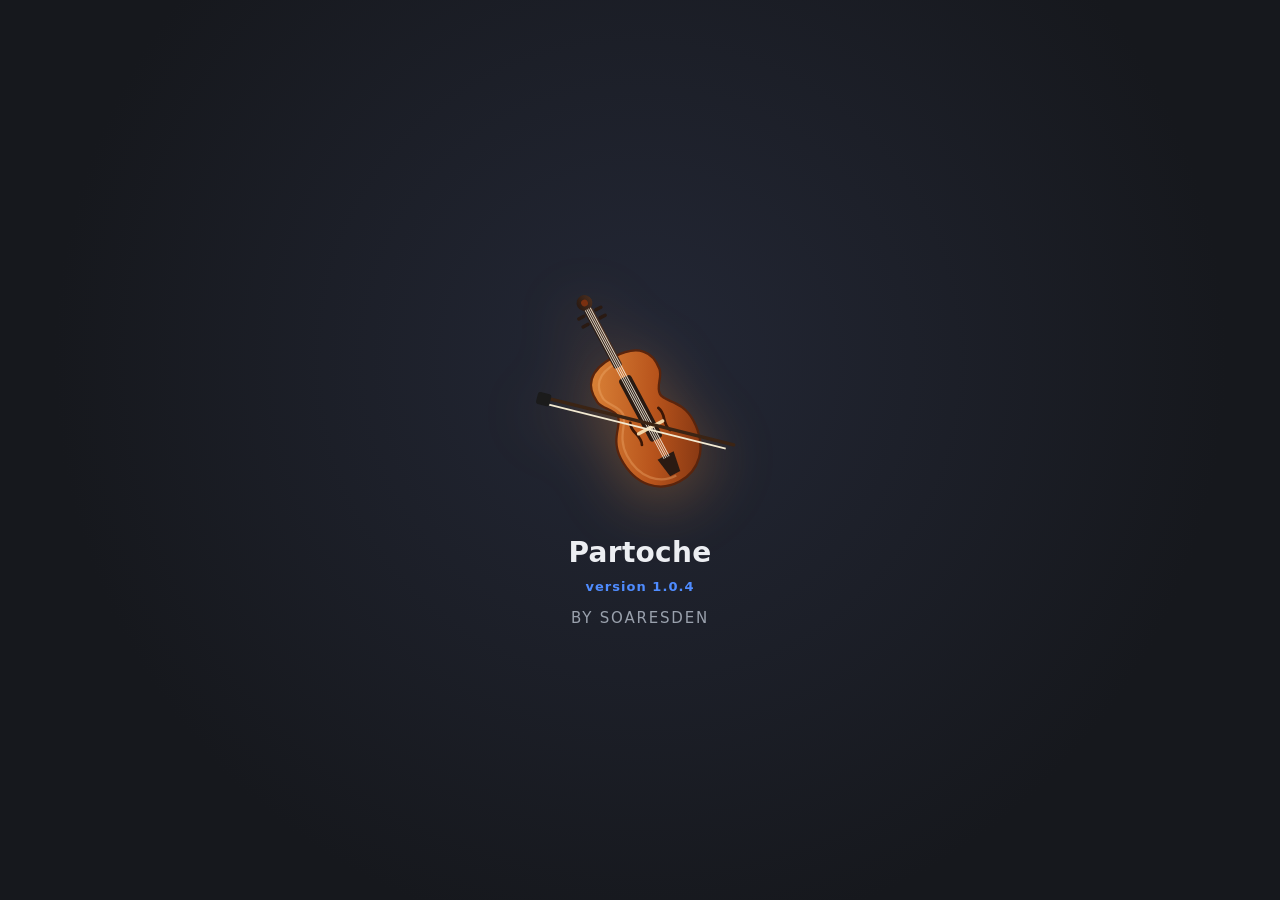
==== docs/index.html @ 1e558a79 "Partoche 1.0.4" ====
<!doctype html>
<html lang="fr">
<head>
<meta charset="utf-8">
<meta name="viewport" content="width=device-width, initial-scale=1, viewport-fit=cover, user-scalable=no">
<meta name="theme-color" content="#16181d">
<title>Partoche</title>
<link rel="icon" type="image/png" href="img/favicon.png">
<link rel="apple-touch-icon" href="img/icon-192.png">
<link rel="manifest" href="manifest.json">
<meta name="apple-mobile-web-app-capable" content="yes">
<meta name="mobile-web-app-capable" content="yes">
<meta name="apple-mobile-web-app-title" content="Partoche">
<meta name="apple-mobile-web-app-status-bar-style" content="black-translucent">
<link rel="stylesheet" href="css/app.css">
</head>
<body>
<script src="config.js"></script>
<script src="version.js"></script>
<div id="splash" class="splash">
  <div class="spstage" aria-hidden="true">
    <svg class="spviolin" viewBox="0 0 160 220">
      <defs>
        <linearGradient id="vwood" x1="0" y1="0" x2="1" y2="1"><stop offset="0" stop-color="#e08a3c"/><stop offset=".55" stop-color="#b8541c"/><stop offset="1" stop-color="#7a3010"/></linearGradient>
        <linearGradient id="vneck" x1="0" x2="1"><stop offset="0" stop-color="#2a1a12"/><stop offset="1" stop-color="#4a2e1f"/></linearGradient>
      </defs>
      <g transform="rotate(-28 80 120)">
        <path d="M80 70 C55 70 47 82 49 98 C50 106 59 110 59 118 C59 126 44 132 44 152 C44 180 61 194 80 194 C99 194 116 180 116 152 C116 132 101 126 101 118 C101 110 110 106 111 98 C113 82 105 70 80 70 Z" fill="url(#vwood)" stroke="#5a240c" stroke-width="2"/>
        <path d="M80 76 C60 76 54 86 55 98 C56 105 64 110 64 118 C64 127 50 133 50 152 C50 175 64 188 80 188" fill="none" stroke="#f3b273" stroke-opacity=".35" stroke-width="2"/>
        <path d="M66 128 c-4 8 4 14 0 22 M94 128 c4 8 -4 14 0 22" fill="none" stroke="#3a1606" stroke-width="2.4" stroke-linecap="round"/>
        <rect x="76" y="22" width="8" height="58" rx="2" fill="url(#vneck)"/>
        <rect x="74" y="90" width="12" height="62" rx="3" fill="#2a1a12"/>
        <circle cx="80" cy="16" r="7" fill="url(#vneck)"/><circle cx="80" cy="16" r="3" fill="#7a3010"/>
        <path d="M74 26 h-5 M86 26 h5 M74 34 h-5 M86 34 h5" stroke="#2a1a12" stroke-width="3" stroke-linecap="round"/>
        <path d="M68 140 h24" stroke="#f1d6a8" stroke-width="3" stroke-linecap="round"/>
        <path d="M72 168 l16 0 l-3 18 l-10 0 z" fill="#2a1a12"/>
        <g stroke="#f5efe0" stroke-width=".8" opacity=".9"><path d="M77.5 22 V170"/><path d="M79.2 22 V170"/><path d="M80.8 22 V170"/><path d="M82.5 22 V170"/></g>
      </g>
      <g class="spbow"><g transform="rotate(14 80 120)">
        <path d="M-6 132 L168 132" stroke="#3b2414" stroke-width="3" stroke-linecap="round"/>
        <path d="M-2 137 L162 137" stroke="#f3ead2" stroke-width="1.6"/>
        <rect x="-10" y="128" width="12" height="11" rx="2" fill="#1b1b1b"/>
      </g></g>
    </svg>
    <span class="spnote n1">♪</span><span class="spnote n2">♫</span><span class="spnote n3">♬</span><span class="spnote n4">♩</span><span class="spnote n5">♪</span>
  </div>
  <div class="spname">Partoche</div>
  <div class="spver">version 1.0</div>
  <div class="spby">By Soaresden</div>
</div>
<svg width="0" height="0" style="position:absolute" aria-hidden="true">
  <defs>
    <symbol id="i-back" viewBox="0 0 24 24"><path d="M15 18l-6-6 6-6"/></symbol>
    <symbol id="i-folder" viewBox="0 0 24 24"><path d="M3 7a2 2 0 0 1 2-2h4l2 2h8a2 2 0 0 1 2 2v8a2 2 0 0 1-2 2H5a2 2 0 0 1-2-2z"/></symbol>
    <symbol id="i-file" viewBox="0 0 24 24"><path d="M14 3H7a2 2 0 0 0-2 2v14a2 2 0 0 0 2 2h10a2 2 0 0 0 2-2V8z"/><path d="M14 3v5h5"/></symbol>
    <symbol id="i-play" viewBox="0 0 24 24"><path d="M7 4.5v15l13-7.5z" fill="currentColor" stroke="none"/></symbol>
    <symbol id="i-pause" viewBox="0 0 24 24"><rect x="6" y="4.5" width="4" height="15" rx="1" fill="currentColor" stroke="none"/><rect x="14" y="4.5" width="4" height="15" rx="1" fill="currentColor" stroke="none"/></symbol>
    <symbol id="i-start" viewBox="0 0 24 24"><path d="M6 5v14"/><path d="M19 5l-10 7 10 7z" fill="currentColor"/></symbol>
    <symbol id="i-tracks" viewBox="0 0 24 24"><path d="M4 6h10M4 12h16M4 18h8"/><circle cx="18" cy="6" r="2"/><circle cx="16" cy="18" r="2"/></symbol>
    <symbol id="i-note" viewBox="0 0 24 24"><path d="M9 18V5l11-2v13"/><circle cx="6" cy="18" r="3"/><circle cx="17" cy="16" r="3"/></symbol>
    <symbol id="i-pen" viewBox="0 0 24 24"><path d="M4 20l4-1 11-11-3-3L5 16z"/><path d="M14 6l3 3"/></symbol>
    <symbol id="i-hl" viewBox="0 0 24 24"><path d="M9 11l-5 5v4h4l5-5"/><path d="M9 11l6-6 4 4-6 6z"/></symbol>
    <symbol id="i-eraser" viewBox="0 0 24 24"><path d="M7 20h13"/><path d="M4 15l9-9 6 6-8 8H8z"/></symbol>
    <symbol id="i-undo" viewBox="0 0 24 24"><path d="M9 14L4 9l5-5"/><path d="M4 9h11a5 5 0 0 1 0 10h-3"/></symbol>
    <symbol id="i-redo" viewBox="0 0 24 24"><path d="M15 14l5-5-5-5"/><path d="M20 9H9a5 5 0 0 0 0 10h3"/></symbol>
    <symbol id="i-trash" viewBox="0 0 24 24"><path d="M4 7h16M10 11v6M14 11v6M6 7l1 13h10l1-13M9 7V4h6v3"/></symbol>
    <symbol id="i-hand" viewBox="0 0 24 24"><path d="M8 13V5a1.5 1.5 0 0 1 3 0v6M11 11V4a1.5 1.5 0 0 1 3 0v7M14 11V5.5a1.5 1.5 0 0 1 3 0V14a7 7 0 0 1-7 7h-.5a6 6 0 0 1-5-2.7L3 15.5a1.6 1.6 0 0 1 2.6-1.8L8 16"/></symbol>
    <symbol id="i-zin" viewBox="0 0 24 24"><circle cx="11" cy="11" r="7"/><path d="M21 21l-5-5M8 11h6M11 8v6"/></symbol>
    <symbol id="i-zout" viewBox="0 0 24 24"><circle cx="11" cy="11" r="7"/><path d="M21 21l-5-5M8 11h6"/></symbol>
    <symbol id="i-2up" viewBox="0 0 24 24"><rect x="3" y="4" width="8" height="16" rx="1"/><rect x="13" y="4" width="8" height="16" rx="1"/></symbol>
    <symbol id="i-lineup" viewBox="0 0 24 24"><rect x="1.5" y="8" width="21" height="8" rx="1"/><path d="M5 12h14M16 10l3 2-3 2"/></symbol>
    <symbol id="i-hup" viewBox="0 0 24 24"><rect x="1.5" y="6" width="6" height="12" rx="1"/><rect x="9" y="6" width="6" height="12" rx="1"/><rect x="16.5" y="6" width="6" height="12" rx="1"/></symbol>
    <symbol id="i-1up" viewBox="0 0 24 24"><rect x="7" y="3" width="10" height="18" rx="1"/></symbol>
    <symbol id="i-loop" viewBox="0 0 24 24"><path d="M17 2l3 3-3 3"/><path d="M4 11V9a4 4 0 0 1 4-4h12"/><path d="M7 22l-3-3 3-3"/><path d="M20 13v2a4 4 0 0 1-4 4H4"/></symbol>
    <symbol id="i-follow" viewBox="0 0 24 24"><circle cx="12" cy="12" r="7"/><circle cx="12" cy="12" r="2" fill="currentColor"/><path d="M12 2v3M12 19v3M2 12h3M19 12h3"/></symbol>
    <symbol id="i-eye" viewBox="0 0 24 24"><path d="M2 12s3.5-7 10-7 10 7 10 7-3.5 7-10 7S2 12 2 12z"/><circle cx="12" cy="12" r="3"/></symbol>
    <symbol id="i-eyeoff" viewBox="0 0 24 24"><path d="M3 3l18 18"/><path d="M10.6 5.1A10 10 0 0 1 12 5c6.5 0 10 7 10 7a17 17 0 0 1-3 3.9M6.5 6.6C3.8 8.3 2 12 2 12s3.5 7 10 7a9.6 9.6 0 0 0 4.4-1"/><path d="M9.9 9.9a3 3 0 0 0 4.2 4.2"/></symbol>
    <symbol id="i-vol" viewBox="0 0 24 24"><path d="M4 9v6h4l5 4V5L8 9z"/><path d="M16 9a4 4 0 0 1 0 6M19 6a8 8 0 0 1 0 12"/></symbol>
    <symbol id="i-mute" viewBox="0 0 24 24"><path d="M4 9v6h4l5 4V5L8 9z"/><path d="M17 9l5 6M22 9l-5 6"/></symbol>
    <symbol id="i-close" viewBox="0 0 24 24"><path d="M6 6l12 12M18 6L6 18"/></symbol>
    <symbol id="i-list" viewBox="0 0 24 24"><path d="M8 6h13M8 12h13M8 18h13M3 6h.01M3 12h.01M3 18h.01"/></symbol>
    <symbol id="i-grid" viewBox="0 0 24 24"><rect x="3" y="3" width="7" height="7" rx="1"/><rect x="14" y="3" width="7" height="7" rx="1"/><rect x="3" y="14" width="7" height="7" rx="1"/><rect x="14" y="14" width="7" height="7" rx="1"/></symbol>
    <symbol id="i-text" viewBox="0 0 24 24"><path d="M5 6V4h14v2M12 4v16M9 20h6"/></symbol>
    <symbol id="i-plus" viewBox="0 0 24 24"><circle cx="12" cy="12" r="9"/><path d="M12 8v8M8 12h8"/></symbol>
    <symbol id="i-minus" viewBox="0 0 24 24"><circle cx="12" cy="12" r="9"/><path d="M8 12h8"/></symbol>
    <symbol id="i-more" viewBox="0 0 24 24"><circle cx="5" cy="12" r="1.6" fill="currentColor"/><circle cx="12" cy="12" r="1.6" fill="currentColor"/><circle cx="19" cy="12" r="1.6" fill="currentColor"/></symbol>
    <symbol id="i-gear" viewBox="0 0 24 24"><circle cx="12" cy="12" r="3"/><path d="M19.4 15a1.7 1.7 0 0 0 .3 1.8l.1.1a2 2 0 1 1-2.8 2.8l-.1-.1a1.7 1.7 0 0 0-1.8-.3 1.7 1.7 0 0 0-1 1.5V21a2 2 0 1 1-4 0v-.1a1.7 1.7 0 0 0-1.1-1.5 1.7 1.7 0 0 0-1.8.3l-.1.1a2 2 0 1 1-2.8-2.8l.1-.1a1.7 1.7 0 0 0 .3-1.8 1.7 1.7 0 0 0-1.5-1H3a2 2 0 1 1 0-4h.1a1.7 1.7 0 0 0 1.5-1.1 1.7 1.7 0 0 0-.3-1.8l-.1-.1a2 2 0 1 1 2.8-2.8l.1.1a1.7 1.7 0 0 0 1.8.3H9a1.7 1.7 0 0 0 1-1.5V3a2 2 0 1 1 4 0v.1a1.7 1.7 0 0 0 1 1.5 1.7 1.7 0 0 0 1.8-.3l.1-.1a2 2 0 1 1 2.8 2.8l-.1.1a1.7 1.7 0 0 0-.3 1.8V9a1.7 1.7 0 0 0 1.5 1H21a2 2 0 1 1 0 4h-.1a1.7 1.7 0 0 0-1.5 1z"/></symbol>
    <symbol id="i-fork" viewBox="0 0 24 24"><path d="M9 2v8a3 3 0 0 0 6 0V2"/><path d="M12 13v9"/><path d="M9 22h6"/></symbol>
    <symbol id="i-search" viewBox="0 0 24 24"><circle cx="11" cy="11" r="7"/><path d="M21 21l-5-5"/></symbol>
    <symbol id="i-refresh" viewBox="0 0 24 24"><path d="M20 11a8 8 0 0 0-14.9-3M4 4v4h4"/><path d="M4 13a8 8 0 0 0 14.9 3M20 20v-4h-4"/></symbol>
  </defs>
</svg>

<!-- ============ BIBLIOTHÈQUE ============ -->
<section id="library" class="screen active">
  <div id="demoBar" class="demobar" hidden>Mode démo · partitions d'exemple et annotations fictives <button id="demoQuit" class="btn chipbtn">Quitter la démo</button></div>
  <header class="bar libbar">
    <button class="brand" id="brandBtn" title="Options"><img class="blogo" src="img/logo.svg" alt=""><span class="bname"><span>Partoche</span><small><b id="appVer"></b> · options</small></span></button>
    <span id="presLib" class="preslib" hidden><i></i><span></span></span>
    <div class="search"><svg class="ic"><use href="#i-search"/></svg><input id="q" type="search" placeholder="Rechercher une partition…" autocomplete="off"></div>
    <button id="btnStudent" class="btn student" hidden title="Choisir l'élève"><span class="udot"></span><span id="studentLbl">Élève</span><span class="caret">▾</span></button>
    <div class="hgroup">
      <button id="btnAgenda" class="btn hbtn" title="Cours et agenda"><span>📅</span><span class="lbl teacheronly">Mon agenda</span><span class="lbl eleveonly">Mes cours</span><i id="agendaCount" class="pcount warn" hidden></i></button>
      <button id="btnAsks" class="btn hbtn" hidden title="Demandes d'avis"><span>💬</span><span class="lbl teacheronly">Demandes</span><i id="asksCount" class="pcount warn" hidden></i></button>
      <button id="btnPres" class="btn hbtn pres" hidden title="Présences et temps de travail de mes élèves"><span>📊</span><span class="lbl">Présences</span><i id="presCount" class="pcount" hidden></i></button>
      <button id="btnTuto" class="btn hbtn teacheronly" title="Le mode d'emploi pour tes élèves, à leur envoyer"><span>📘</span><span class="lbl">Tuto élève</span></button>
      <button id="btnMore" class="btn hbtn more" title="Trouver et ajouter des partitions"><span class="plus">＋</span><span class="lbl">Partitions</span></button>
    </div>
    <div class="hgroup hend">
      <button id="btnRefresh" class="btn hbtn icon" title="Actualiser"><svg class="ic"><use href="#i-refresh"/></svg></button>
      <button id="btnTunerLib" class="btn hbtn icon" title="Accordeur"><svg class="ic"><use href="#i-fork"/></svg></button>
    </div>
    <span hidden><button id="btnFolder" class="btn"><span id="folderLabel"></span></button><button id="btnSettings" class="btn icon"></button></span>
    <label id="btnFiles" class="btn" hidden><svg class="ic"><use href="#i-file"/></svg><span>Ouvrir</span><input id="fileInput" type="file" accept=".mscz,.mscx" multiple hidden></label>
  </header>
  <div id="libTools" class="libtools" hidden>
    <span class="muted">Trier :</span>
    <div class="seg small" id="sortSeg">
      <button data-s="name">Nom<i></i></button>
      <button data-s="date">Date<i></i></button>
      <button data-s="edited">Annoté<i></i></button>
      <button data-s="opened">Ouverture<i></i></button>
      <button data-s="size">Taille<i></i></button>
    </div>
    <div class="seg small" id="tagSeg">
      <button data-t="all">Toutes</button><button data-t="new">Nouveau</button><button data-t="todo">À faire</button><button data-t="wip">En cours</button><button data-t="done">Maîtrisé</button><button data-t="none">Sans tag</button>
    </div>
    <select id="labelSel" class="labelsel" title="Filtrer par étiquette"></select>
    <span id="count" class="muted"></span>
  </div>
  <div id="liveBar" class="livebar" hidden><span id="liveTxt"></span><button id="liveEnd" class="btn chipbtn" hidden>📝 Fin du cours : noter le travail</button></div>
  <div class="libwrap">
  <main id="libBody">
    <div id="grid" class="grid"></div>
    <div id="empty" class="empty" hidden>
      <svg class="ic big"><use href="#i-folder"/></svg>
      <p>Choisis le dossier qui contient tes fichiers <b>.mscz</b>.</p>
      <p class="muted">Tu peux aussi ouvrir un fichier .mscz depuis ton gestionnaire de fichiers avec Partoche.</p>
    </div>
  </main>
  <aside id="agendaSide" class="agside" hidden>
    <div class="sidehead"><b>Prochains cours</b><span><button id="sideNew" class="btn chipbtn" title="Proposer un cours">＋</button><button id="sideOpen" class="btn chipbtn">Agenda</button></span></div>
    <div id="sideList" class="sidelist"></div>
  </aside>
  </div>
</section>

<!-- ============ LECTEUR ============ -->
<section id="viewer" class="screen">
  <header class="bar vbar">
    <button id="btnBack" class="btn icon" title="Bibliothèque"><svg class="ic"><use href="#i-back"/></svg></button>
    <span id="netState" class="netstate mute"><i></i><span></span></span>
    <div id="title" class="title"></div>
    <button id="vTag" class="tag vtag t-none" title="Tag : toucher pour changer">+ Tag</button>
    <button id="btnUnder" class="btn chipbtn under" hidden title="Afficher / masquer ces annotations"><span class="udot"></span><span id="underLbl"></span></button>
    <div class="tools">
      <div class="seg mode" id="modeSeg">
        <button data-m="hand" class="on" title="Mode main : défiler, toucher une mesure"><svg class="ic"><use href="#i-hand"/></svg><span class="lbl">Main</span></button>
        <button data-m="pen" title="Mode stylo : écrire sur la partition"><svg class="ic"><use href="#i-pen"/></svg><span class="lbl">Stylo</span></button>
      </div>
      <span class="sep"></span>
      <button id="btnTracks" class="btn" title="Pistes"><svg class="ic"><use href="#i-tracks"/></svg><span class="lbl">Pistes</span></button>
      <button id="btnNames" class="btn" title="Noms des notes"><svg class="ic"><use href="#i-note"/></svg><span class="lbl" id="namesLbl">Notes</span></button>
      <span class="sep"></span>
      <button id="btnZout" class="btn icon" title="Dézoomer"><svg class="ic"><use href="#i-zout"/></svg></button>
      <button id="btnZin" class="btn icon" title="Zoomer"><svg class="ic"><use href="#i-zin"/></svg></button>
      <button id="btnLayout" class="btn icon" title="Mise en page"><svg class="ic"><use href="#i-2up"/></svg></button>
    
      <span class="sep"></span>
      <button id="btnTuner" class="btn icon" title="Accordeur"><svg class="ic"><use href="#i-fork"/></svg></button>
      <span id="wTime" class="wtime" hidden title="Temps passé sur ce morceau : cette séance, et au total"></span>
</div>
  </header>

  <div id="inkbar" class="inkbar" hidden>
    <button id="btnTool" class="btn tooltrig" title="Outil et épaisseur"><svg class="ic" id="toolSvg"><use id="toolIcon" href="#i-pen"/></svg><span id="toolEmo" class="emo" hidden></span><i id="toolDot"></i><span class="caret">▾</span></button>
    <span class="sep"></span>
    <div id="swatches" class="swatches"></div>
    <span class="sep"></span>
    <button id="btnUndo" class="btn icon" title="Défaire le dernier trait"><svg class="ic"><use href="#i-undo"/></svg></button>
    <button id="btnRedo" class="btn icon" title="Rétablir"><svg class="ic"><use href="#i-redo"/></svg></button>
    <button id="btnMore" class="btn icon" title="Plus"><svg class="ic"><use href="#i-more"/></svg></button>
  </div>

  <div id="toolPop" class="pop" hidden>
    <div class="tools4">
      <button data-tool="pen"><svg class="ic"><use href="#i-pen"/></svg>Stylo</button>
      <button data-tool="hl"><svg class="ic"><use href="#i-hl"/></svg>Surligneur</button>
      <button data-tool="text"><svg class="ic"><use href="#i-text"/></svg>Texte</button>
      <button data-tool="emoji"><span class="emo">〰️</span>Emoji</button>
      <button data-tool="eraser"><svg class="ic"><use href="#i-eraser"/></svg>Gomme</button>
    </div>
    <div id="shapeRow"><div class="row between"><span>Formes</span><span class="muted small">glisser pour dessiner · archet : un toucher suffit</span></div><div class="shapes"><button data-shape="downbow" title="Tiré (archet)"><svg viewBox="0 0 24 24" class="ic"><path d="M6 19V6h12v13" stroke-width="2.6"/></svg><small>Tiré</small></button><button data-shape="upbow" title="Poussé (archet)"><svg viewBox="0 0 24 24" class="ic"><path d="M6 5l6 14 6-14"/></svg><small>Poussé</small></button><button data-shape="ellipse" title="Rond"><svg viewBox="0 0 24 24" class="ic"><ellipse cx="12" cy="12" rx="9" ry="7"/></svg><small>Rond</small></button><button data-shape="rect" title="Carré"><svg viewBox="0 0 24 24" class="ic"><rect x="4" y="5" width="16" height="14" rx="1"/></svg><small>Carré</small></button><button data-shape="line" title="Trait"><svg viewBox="0 0 24 24" class="ic"><path d="M4 19L20 5"/></svg><small>Trait</small></button><button data-shape="arrow" title="Flèche"><svg viewBox="0 0 24 24" class="ic"><path d="M4 19L19 6M19 6h-7M19 6v7"/></svg><small>Flèche</small></button><button data-shape="cresc" title="Crescendo"><svg viewBox="0 0 24 24" class="ic"><path d="M21 6L3 12l18 6"/></svg><small>Crescendo</small></button><button data-shape="decresc" title="Decresc."><svg viewBox="0 0 24 24" class="ic"><path d="M3 6l18 6-18 6"/></svg><small>Decresc.</small></button></div></div>
    <div id="sizeRow">
      <div class="row between"><span>Épaisseur / taille</span></div>
      <div class="seg sizes">
        <button data-size="1"><i style="--s:4px"></i></button>
        <button data-size="2"><i style="--s:7px"></i></button>
        <button data-size="4"><i style="--s:11px"></i></button>
        <button data-size="6"><i style="--s:15px"></i></button>
      </div>
    </div>
  </div>

  <div id="emojiPop" class="pop wide" hidden>
    <div class="row between"><b>Emoji à poser</b><span class="muted small">touche puis pose-le sur la partition</span></div>
    <div id="emojiGrid" class="emojigrid"></div>
    <div class="dlg-btns"><button id="emojiAdd" class="btn chipbtn">＋ Autre emoji…</button><button id="emojiReset" class="btn chipbtn">Réinitialiser</button></div>
  </div>

  <div id="layoutPop" class="pop" hidden>
    <div class="row between"><b>Mise en page</b></div>
    <div class="layouts">
      <button data-l="vertical"><span class="lic lv"><i></i><i></i></span>Vertical<small>une page sous l'autre</small></button>
      <button data-l="two"><span class="lic l2"><i></i><i></i></span>Côte à côte<small>2 pages, défilement vertical</small></button>
      <button data-l="horizontal"><span class="lic lh"><i></i><i></i><i></i></span>Horizontal<small>pages en ligne, glisser de côté</small></button>
      <button data-l="line"><span class="lic ll"><i></i></span>Ligne continue<small>une seule ligne, défile vers la droite (idéal en paysage)</small></button>
    </div>
  </div>

  <div id="loopBar" class="loopbar" hidden>
    <span id="loopMsg">Touche la mesure de début</span>
    <button id="loopGo" class="btn primary" disabled>▶ Boucler</button>
    <button id="loopCancel" class="btn">Annuler</button>
  </div>

  <div id="morePop" class="pop" hidden>
    <label class="row click"><svg class="ic"><use href="#i-plus"/></svg> Ajouter une couleur favorite<input id="colorPick" type="color" value="#7b3fbf" class="hiddenpick"></label>
    <button id="btnEditColors" class="row click"><svg class="ic"><use href="#i-minus"/></svg> <span id="editColorsLbl">Retirer des couleurs</span></button>
    <label class="row"><input type="checkbox" id="optFinger"> Stylet actif (S Pen…) : le doigt fait défiler au lieu d'écrire</label>
    <button id="btnClearPage" class="row click danger"><svg class="ic"><use href="#i-trash"/></svg> Effacer la page affichée</button>
  </div>

  <div id="renderBar" class="renderbar" hidden><i></i><span>Chargement…</span></div>
  <div id="scroller" class="scroller"><div id="pages" class="pages"></div></div>

  <footer class="transport">
    <button id="btnStart" class="btn icon" title="Début"><svg class="ic"><use href="#i-start"/></svg></button>
    <button id="btnPlay" class="btn play" title="Lecture"><svg class="ic"><use href="#i-play"/></svg></button>
    <span id="tCur" class="time">0:00</span>
    <input id="seek" type="range" min="0" max="1000" value="0" step="1">
    <span id="tDur" class="time">0:00</span>
    <button id="btnSpeed" class="btn" title="Vitesse"><span id="speedLbl">100 %</span></button>
    <button id="btnLoop" class="btn icon" title="Boucle : choisir début et fin"><svg class="ic"><use href="#i-loop"/></svg></button>
    <button id="btnFollow" class="btn icon on" title="Suivre la lecture"><svg class="ic"><use href="#i-follow"/></svg></button>
  </footer>

  <!-- panneau pistes -->
  <aside id="tracksPanel" class="panel">
    <div class="panel-head"><h3>Pistes</h3><button class="btn icon" data-close><svg class="ic"><use href="#i-close"/></svg></button></div>
    <div class="volbox">
      <div class="vmrow"><span class="vmlbl">🔊 Volume</span><input id="masterVol" type="range" min="0" max="300" step="5" list="volTicks"><b id="masterVolLbl" class="vmval">100 %</b></div>
      <datalist id="volTicks"><option value="100"></option><option value="200"></option></datalist>
      <p id="masterWarn" class="volwarn" hidden>⚠️ Au-delà de 100 %, le son est poussé : il peut saturer (grésiller), surtout au casque ou sur un petit haut-parleur. Baisse si ça grésille.</p>
      <div class="vmrow" id="devVolRow" hidden><span class="vmlbl">📱 Tablette</span><input id="devVol" type="range" min="0" max="15" step="1"><b id="devVolLbl" class="vmval"></b></div>
    </div>
    <div class="panel-sub">
      <span class="plbl"><svg class="ic sm"><use href="#i-eye"/></svg> Affichage</span>
      <button id="allShow" class="chip">Tout afficher</button>
      <button id="allHide" class="chip">Tout masquer</button>
    </div>
    <div class="panel-sub">
      <span class="plbl"><svg class="ic sm"><use href="#i-vol"/></svg> Son</span>
      <button id="allSound" class="chip">Tout entendre</button>
      <button id="allMute" class="chip">Tout couper</button>
      <button id="soundVisible" class="chip">= affiché</button>
    </div>
    <div id="applyHint" class="warn info" hidden>Les changements d'affichage s'appliquent quand tu fermes ce panneau (✕).</div>
    <div id="noneWarn" class="warn" hidden>Coche au moins une piste à afficher</div>
    <div id="trackList"></div>
    <p class="hint">Case cochée = affichée sur la partition · <svg class="ic sm"><use href="#i-vol"/></svg> son · <b>S</b> solo</p>
  </aside>

  <!-- popover noms de notes -->
  <div id="namesPop" class="pop" hidden>
    <div class="seg" id="namesSeg">
      <button data-v="off">Aucun</button>
      <button data-v="letter">A B C</button>
      <button data-v="solfege">Do Ré Mi</button>
    </div>
    <label class="row"><input type="checkbox" id="optOctave"> Numéro d'octave (C4, Do4)</label>
    <label class="row"><input type="checkbox" id="optAbove"> Au-dessus de la portée</label>
    <label class="row" id="rowManual"><input type="checkbox" id="optHideManual" checked> Masquer les noms déjà écrits à la main</label>
  </div>

  <!-- popover vitesse -->
  <div id="speedPop" class="pop" hidden>
    <div class="row between"><span>Vitesse</span><b id="speedVal">100 %</b></div>
    <input id="speed" type="range" min="25" max="150" step="5" value="100">
    <div class="seg small">
      <button data-s="50">50 %</button><button data-s="75">75 %</button><button data-s="90">90 %</button><button data-s="100">100 %</button>
    </div>
  </div>

  <div id="toast" class="toast" hidden></div>
</section>

<!-- ============ OPTIONS ============ -->
<div id="settings" class="dlg settings" hidden>
  <div class="dlg-card big">
    <div class="panel-head"><h3>Options</h3><button class="btn icon" id="setClose"><svg class="ic"><use href="#i-close"/></svg></button></div>
    <h4>Profil</h4>
    <div class="setrow"><div><b>Je suis</b><div class="muted" id="setRoleNote"></div></div>
      <div class="seg small" id="setRole"><button data-v="eleve">Élève</button><button data-v="prof">Prof</button></div></div>
    <label class="setrow" hidden><div><b>Mode démo</b><div class="muted">Partitions d'exemple (domaine public) avec des annotations de démonstration</div></div><input type="checkbox" id="setDemo"></label>
    <div class="setrow" id="profRow"><div><b>Mon emoji et ma couleur</b><div class="muted" id="profNote">Ton prof les voit à côté de ton prénom et sur tes annotations</div><div class="profrow"><input id="profEmoIn" class="txt emoin" maxlength="12" placeholder="🎻" title="Tape ou colle ton emoji"><button class="btn chipbtn" id="profEmoAll">Tous les emojis</button><label class="colpick" title="Ta couleur"><input type="color" id="profColIn" value="#9b3fc0"><span>Ma couleur</span></label></div><div class="emoall" id="profEmoGrid" hidden></div></div></div>
    <div class="setrow" id="profReset" hidden><div><b>Se déconnecter</b><div class="muted">Efface ton prénom, tes élèves et leurs mots de passe de ce navigateur, puis relance la configuration</div></div><button class="btn chipbtn danger" id="setProfReset">Se déconnecter</button></div>
    <div class="setrow" id="notifRow" hidden><div><b>Notifications</b><div class="muted">Te prévenir quand un élève propose un cours ou arrive en ligne (garde l'onglet ouvert) <span id="notifState"></span></div></div><button class="btn chipbtn" id="setNotif">Activer</button></div>
    <div class="setrow" id="langRow" hidden><div><b>Langue</b><div class="muted">Langue de cette page</div></div><select id="langSel" class="langsel"></select></div>
    <div class="setrow eleveonly"><div><b>Mes tags</b><div class="muted">Crée tes étiquettes, avec emoji et couleur</div></div><button class="btn chipbtn" id="setLabels">🏷️ Gérer</button></div>
    <div class="setrow"><div><b>Tuto</b><div class="muted">La visite guidée des fonctions</div></div><button class="btn chipbtn" id="setTuto">Revoir le tuto</button></div>
    <div id="welcome" class="warn" hidden>Bienvenue ! Choisis ton <b>dossier Partoche</b> (par ex. un dossier pCloud) : l'appli y range tes partitions, tes annotations et celles de ton prof.</div>

    <h4 class="eleveonly">Dossiers</h4>
    <div class="setrow root eleveonly">
      <div><b>Mon dossier Partoche</b><div class="muted" id="setRoot"></div></div>
      <div class="btns"><button class="btn chipbtn primary" id="setWizard">Refaire la configuration</button><button class="btn chipbtn" id="setPcLogout" hidden>Déconnecter pCloud</button></div>
    </div>
    <details class="advdirs eleveonly"><summary class="muted small">Réglages avancés (dossiers de la tablette)</summary>
    <div class="setrow">
      <div><b>Dossier Partoche sur la tablette</b><div class="muted">Contient MSCZ, MesNotes, Settings et Prof (créés si besoin)</div></div>
      <button class="btn chipbtn" id="setPickRoot">Choisir…</button>
    </div>
    <div class="setrow">
      <div><b>Partitions</b><div class="muted" id="setScores">—</div></div>
      <button class="btn chipbtn" id="setPickScores">Choisir…</button>
    </div>
    <div class="setrow">
      <div><b>Sauvegarde</b> <span class="muted">(annotations, réglages par partition, préférences, historique)</span><div class="muted" id="setSave">—</div></div>
      <div class="btns"><button class="btn chipbtn" id="setPickSave">Choisir…</button><button class="btn chipbtn" id="setResetSave">Par défaut</button></div>
    </div>
    </details>
    <div id="cloudWarn" class="warn" hidden>⚠ Ce dossier de sauvegarde est sur <b>pCloud</b> : le connecteur Android de pCloud crée des copies « conflicted ». Choisis plutôt un <b>dossier de la tablette</b> (par ex. <i>Documents/Partoche</i> — tu peux le créer depuis le sélecteur), puis synchronise-le avec pCloud grâce à une appli de synchro (par ex. <i>Autosync for pCloud</i>, en synchro dans les deux sens). Toutes tes annotations y seront recopiées automatiquement.</div>
    <div class="muted small" id="setWebNote" hidden>Le choix des dossiers est disponible dans l'appli Android. Ici, les données restent dans le navigateur.</div>

    <div id="shareSec">
    <h4>Partage avec mon prof</h4>
    <div class="muted small" style="margin-bottom:6px">Ton prof voit tes partitions et t'envoie ses annotations : elles s'affichent dans leurs couleurs, avec une bulle à son nom, et tu peux les masquer. <a href="#" id="shHelp">Comment faire ?</a></div>
    <div class="setrow"><div><b>Liens pour ton prof</b><div class="muted">Créés en un clic avec ton compte pCloud</div></div><button class="btn chipbtn primary" id="shWizard">Partager avec mon prof</button></div>
    <details class="advdirs"><summary class="muted small">Saisir un lien à la main</summary>
    <div class="setrow"><div><b>Ton lien de partage pCloud</b><div class="muted">Le dossier qui contient tes partitions et tes annotations</div></div><input id="shLink" class="txt" placeholder="https://e.pcloud.link/publink/show?code=…"></div>
    <div class="setrow"><div><b>Mot de passe du lien</b></div><input id="shPwd" class="txt" type="password" autocomplete="off"></div>
    <div class="setrow"><div class="muted" id="shState"></div><button class="btn chipbtn" id="shTest">Tester</button></div>
    </details>
    </div>

    <h4>Affichage</h4>
    <div class="setrow"><div><b>Noms des notes par défaut</b><div class="muted">Pour les partitions pas encore réglées (chaque partition garde son propre choix)</div></div>
      <div class="seg small" id="setNames"><button data-v="off">Aucun</button><button data-v="letter">A B C</button><button data-v="solfege">Do Ré Mi</button></div></div>
    <div class="setrow"><div><b>Disposition à l'ouverture</b></div>
      <div class="seg small" id="setLayout"><button data-v="auto">Auto</button><button data-v="one">1 page</button><button data-v="two">Côte à côte</button><button data-v="horizontal">Horizontal</button><button data-v="line">Ligne</button></div></div>
    <label class="setrow"><div><b>Suivre la lecture</b><div class="muted">La page défile toute seule avec le curseur</div></div><input type="checkbox" id="setFollow"></label>

    <h4>Stylo</h4>
    <label class="setrow"><div><b>Stylet actif (S Pen…)</b><div class="muted">En mode Stylo, le doigt fait défiler au lieu d'écrire</div></div><input type="checkbox" id="setFinger"></label>
    <div class="setrow"><div><b>Couleurs favorites</b><div class="muted">Vert, rouge, bleu, marron</div></div><button class="btn chipbtn" id="setResetColors">Réinitialiser</button></div>

    <h4>Données</h4>
    <div class="setrow"><div><b>Historique</b><div class="muted" id="setHistCount"></div></div><button class="btn chipbtn" id="setClearHist">Effacer</button></div>
    <div class="setrow"><div><b>Sons d'instruments</b><div class="muted">Téléchargés une fois puis gardés hors-ligne</div></div><button class="btn chipbtn" id="setClearSounds">Vider le cache</button></div>
    <h4>Journal (diagnostic)</h4>
    <div class="setrow"><div><b>Journal des enregistrements</b><div class="muted">Tout ce que fait l'appli pour écrire tes fichiers, avec les erreurs</div></div>
      <div class="btns"><button class="btn chipbtn" id="logShow">Voir</button><button class="btn chipbtn" id="logClear">Effacer</button></div></div>
    <label class="setrow"><div><b>Journal automatique</b><div class="muted">Recopié tout seul dans le dossier de sauvegarde (!Log.txt) après chaque enregistrement</div></div><input type="checkbox" id="setAutoLog"></label>
    <div class="setrow"><div><b>Exporter le journal</b><div class="muted">Dans le dossier de sauvegarde (!Log.txt) ou où tu veux</div></div>
      <div class="btns"><button class="btn chipbtn" id="logToSave">!Log.txt</button><button class="btn chipbtn" id="logExport">Enregistrer sous…</button></div></div>
    <pre id="logView" class="logview" hidden></pre>
    <h4>À propos</h4>
    <div class="muted small credits">
      Partoche — logiciel libre (licence GNU GPL v3), par Soaresden.<br>
      Rendu des partitions : <b>webmscore</b> (moteur libre de MuseScore), GPL v3.<br>
      Sons : banque <b>FluidR3 GM</b> (Frank Wen, licence CC BY 3.0) via midi-js-soundfonts (B. Gleitz).<br>
      Partitions de démo : œuvres du domaine public.<br>
      MuseScore est une marque de ses propriétaires ; cette appli n'y est pas affiliée.<br>
      <a href="https://soaresden.github.io/Partoche/demarrer.html" target="_blank" rel="noopener">Démarrer en 8 étapes</a> · <a href="https://soaresden.github.io/Partoche/guide.html" target="_blank" rel="noopener">Guide d’installation</a> · <a href="https://soaresden.github.io/Partoche/privacy.html" target="_blank" rel="noopener">Politique de confidentialité</a> · <a href="https://github.com/soaresden/Partoche" target="_blank" rel="noopener">Code source</a>
    </div>
    <p class="muted small" id="setVersion"></p>
  </div>
</div>

<!-- ============ ACCUEIL (1er lancement) ============ -->
<div id="onboard" class="dlg onboard" hidden>
  <div class="dlg-card big">
    <div class="obhead"><img class="oblogo" src="img/logo.svg" alt="">
      <div><h2>Bienvenue dans Partoche</h2><div class="muted">Tes partitions MuseScore sur tablette : lecture, pistes, annotations, et le lien avec ton prof.</div></div></div>
    <h4>Tu es…</h4>
    <div class="obroles">
      <button data-role="eleve"><span class="obic">🎻</span><b>Élève / musicien</b><small>Je lis et j'annote mes partitions, et je les partage avec mon prof</small></button>
      <button data-role="prof"><span class="obic">🧑‍🏫</span><b>Prof</b><small>Je vois les partitions de mes élèves et je leur envoie mes annotations</small></button>
    </div>
    <div class="dlg-btns obbtns">
      <button id="obDemo" class="btn" disabled hidden>Essayer la démo</button>
      <button id="obGo" class="btn primary" disabled>Commencer</button>
    </div>
    <p class="muted small">Tu pourras changer ça plus tard dans les Options.</p>
  </div>
</div>

<!-- ============ CONFIGURATION (élève) ============ -->
<div id="wiz" class="dlg wiz" hidden>
  <div class="dlg-card big">
    <div class="wizhead"><img src="img/logo.svg" alt=""><div><h2 id="wizTitle">Configuration</h2><div class="wizdots"><i></i><i></i><i></i></div></div><button class="btn icon" id="wizClose" hidden><svg class="ic"><use href="#i-close"/></svg></button></div>

    <section data-step="start">
      <p class="wizlead">Où sont (ou seront) tes partitions ?</p>
      <div class="choices">
        <button id="stCloud" class="reco"><span class="recotag">Recommandé</span><span class="ci">☁️</span><b>Directement dans mon pCloud</b><small>Connexion à ton compte (Google, Apple, double authentification…) : tout est rangé dans pCloud, sans appli de synchronisation.</small></button>
        <button id="stNew"><span class="ci">🆕</span><b>Nouvelle installation</b><small>Choisis un emplacement sur ta tablette : j'y crée <b>Partoche</b> avec <b>MSCZ</b>, <b>MesNotes</b>, <b>Settings</b> et <b>Prof</b>.</small></button>
        <button id="stExisting"><span class="ci">📂</span><b>J'ai déjà un dossier Partoche</b><small>Retrouve-le sur ta tablette : je détecte ce qu'il contient et je range l'ancien dossier Eleve / ApkSettings dans MesNotes et Settings.</small></button>
      </div>
      <p class="muted small">Un dossier de la tablette peut être synchronisé avec pCloud (par ex. AutoSync) pour que ton prof y ait accès.</p>
    </section>

    <section data-step="pc" hidden>
      <p class="wizlead">Connecte ton compte <b>pCloud</b> : Partoche y lit tes partitions et y range tes annotations, directement.</p>
      <button id="pcWeb" class="btn primary pcweb">🌐 Me connecter sur le site pCloud<small>Google, Apple, double authentification… tout marche</small></button>
      <p class="muted small pcor">ou avec ton email et ton mot de passe pCloud :</p>
      <label class="wizf">Email<input id="pcEmail" class="txt" type="email" autocomplete="username" placeholder="toi@exemple.fr"></label>
      <label class="wizf">Mot de passe<input id="pcPwd" class="txt" type="password" autocomplete="current-password"></label>
      <label class="wizf" id="pcTfaRow" hidden>Code de double authentification<input id="pcTfa" class="txt" inputmode="numeric" autocomplete="one-time-code"></label>
      <p class="warnt" id="pcErr" hidden></p>
      <div class="dlg-btns"><button id="pcGo" class="btn">Se connecter</button></div>
      <div class="box tip pchelp">🔑 <b>Tu te connectes à pCloud avec Google, Apple ou Facebook ?</b> Ajoute d'abord un mot de passe à ton compte : sur <a href="https://my.pcloud.com" target="_blank" rel="noopener">my.pcloud.com</a> → <b>Paramètres → Compte → Mot de passe</b> (« Définir un mot de passe »). Ensuite, connecte-toi ici avec ton <b>email</b> et ce mot de passe. La double authentification marche aussi : l'appli te demandera le code.</div>
      <p class="muted small">Pas de compte ? <a href="https://www.pcloud.com" target="_blank" rel="noopener">Crée-le gratuitement</a>. Ton mot de passe n'est pas gardé : seule une clé de connexion reste sur la tablette.<br>
      <a href="#" id="pcBack">← Revenir au choix</a></p>
    </section>

    <section data-step="folder" hidden>
      <p class="wizlead">Choisis ton dossier <b>Partoche</b>. Il contient (ou contiendra) <b>MSCZ</b>, <b>MesNotes</b>, <b>Settings</b> et <b>Prof</b> : je détecte ce qui existe et je crée le reste.</p>
      <div class="fpath" id="fPath"></div>
      <div class="flist" id="fList"></div>
      <p class="warnt" id="fErr" hidden></p>
      <div class="dlg-btns"><button id="fNew" class="btn">＋ Créer « Partoche » ici</button><button id="fUse" class="btn primary">Utiliser ce dossier</button></div>
    </section>

    <section data-step="done" hidden>
      <div class="sumbox" id="sumBox"></div>
      <h4>Partager avec ton prof <span class="muted small">(facultatif, faisable plus tard)</span></h4>
      <div id="shPc">
        <p class="muted small" id="shPcInfo">Je crée (ou retrouve) un lien protégé par mot de passe sur ton dossier Partoche, et un lien de dépôt sur Prof.</p>
        <div class="sharerow"><input id="shMyName" class="txt" placeholder="Ton prénom"><input id="shNewPwd" class="txt" type="text" placeholder="Mot de passe (6 caractères min.)"><button id="shMake" class="btn chipbtn primary">Créer les liens</button></div>
      </div>
      <div id="shLocal" hidden>
        <p class="muted small">Sur pcloud.com, crée sur ton dossier Partoche un <b>lien de partage</b> avec mot de passe, et sur Prof un lien <b>« Demander des fichiers »</b> (le dépôt sans compte). Colle-les ici, je les vérifie.</p>
        <label class="wizf">Ton prénom<input id="shMyName2" class="txt" placeholder="Ton prénom"></label>
        <label class="wizf">Lien de partage (dossier Partoche)<input id="lkShare" class="txt" placeholder="https://e.pcloud.link/publink/show?code=…"></label>
        <label class="wizf">Mot de passe du lien<input id="lkPwd" class="txt" type="text"></label>
        <label class="wizf">Lien de dépôt (« Demander des fichiers » sur Prof)<input id="lkUpload" class="txt" placeholder="https://e.pcloud.link/puplink/show?code=…"></label>
        <div class="dlg-btns"><button id="lkCheck" class="btn chipbtn primary">Vérifier les liens</button></div>
        <div class="sumbox small" id="lkState" hidden></div>
      </div>
      <p class="warnt" id="shErr" hidden></p>
      <div id="shOut" hidden>
        <pre class="shmsg" id="shMsg"></pre>
        <div class="dlg-btns"><button id="shCopy" class="btn">Copier</button><button id="shSend" class="btn primary">Envoyer à mon prof…</button></div>
      </div>
      <div class="dlg-btns"><button id="wizDone" class="btn primary">Terminer</button></div>
    </section>
  </div>
</div>

<!-- ============ TUTO ÉLÈVE (prof) ============ -->
<div id="tutoDlg" class="dlg" hidden>
  <div class="dlg-card big tutocard">
    <div class="panel-head"><h3>📘 Tuto pour mes élèves</h3><button class="btn icon" id="tutoClose"><svg class="ic"><use href="#i-close"/></svg></button></div>
    <div class="tutobar">
      <p class="muted small">La page que suit un nouvel élève : compte pCloud, appli sur sa tablette, puis le lien qu'il t'envoie. Partage-la-lui.</p>
      <div class="tutobtns">
        <button id="tutoShare" class="btn primary">📤 Partager avec un élève</button>
        <a id="tutoWa" class="btn" target="_blank" rel="noopener">WhatsApp</a>
        <a id="tutoMail" class="btn">Email</a>
        <button id="tutoCopy" class="btn">🔗 Copier le lien</button>
        <a class="btn" href="https://github.com/soaresden/Partoche/releases/latest/download/Partoche.apk" title="Lien direct de l'appli Android de l'élève">⬇️ APK</a>
        <a id="tutoOpen" class="btn" target="_blank" rel="noopener">↗ Ouvrir</a>
      </div>
    </div>
    <iframe id="tutoFrame" class="tutoframe" title="Tuto élève" loading="lazy"></iframe>
  </div>
</div>

<!-- ============ ÉLÈVES (prof) ============ -->
<div id="studentsDlg" class="dlg" hidden>
  <div class="dlg-card big">
    <div class="panel-head"><h3>Mes élèves</h3><button class="btn icon" id="stClose"><svg class="ic"><use href="#i-close"/></svg></button></div>
    <div class="mecard" id="meCard">
      <button class="meemo" id="meEmo" title="Choisir mon emoji"></button>
      <div class="meinfo">
        <input id="stMe" class="txt" placeholder="Ton prénom">
        <div class="profrow"><input id="meEmoIn" class="txt emoin" maxlength="12" placeholder="🎼" title="Tape ou colle ton emoji"><button class="btn chipbtn" id="meEmoAll">Tous les emojis</button><label class="colpick" title="Ta couleur"><input type="color" id="meColIn" value="#2f7de1"><span>Ma couleur</span></label></div>
        <div class="muted small">Ton prénom, ton emoji et ta couleur s'affichent chez tes élèves, sur tes annotations.</div>
      </div>
    </div>
    <div class="emoall" id="meEmoGrid" hidden></div>
    <div id="stList" class="stgrid"></div>
    <div class="stbackup"><button class="btn chipbtn primary" id="stTuto">📘 Envoyer le tuto à un nouvel élève</button><button class="btn chipbtn" id="stPaste">📋 Coller un code</button><button class="btn chipbtn" id="stCopyCode">🔑 Copier mon code de sauvegarde</button><button class="btn chipbtn" id="stExport">💾 Fichier de sauvegarde</button><label class="btn chipbtn">📂 Restaurer un fichier<input id="stImport" type="file" accept=".json,.txt,application/json,text/plain" hidden></label><span class="muted small">Le code (texte « P1.… ») ou le fichier regroupent tes élèves, leurs liens et mots de passe : garde-les pour toi.</span></div>
    <div id="stForm" class="stform" hidden>
      <h4 id="stFormTitle">Ajouter un élève</h4>
      <div class="setrow"><div><b>Prénom de l'élève</b></div><input id="stName" class="txt" placeholder="Ex. Camille"></div>
      <div class="setrow"><div><b>Lien de partage</b><div class="muted">Lien pCloud du dossier de partitions de l'élève</div></div><input id="stLink" class="txt" placeholder="https://e.pcloud.link/publink/show?code=…"></div>
      <div class="setrow"><div><b>Mot de passe</b></div><input id="stPwd" class="txt" type="password" autocomplete="off"></div>
      <div class="setrow"><div><b>Lien de dépôt</b><div class="muted">Lien « Demander des fichiers » de l'élève, pour lui envoyer tes annotations et des partitions</div></div><input id="stUpload" class="txt" placeholder="https://e.pcloud.link/puplink/show?code=…"></div>
      <div class="dlg-btns"><button id="stCancelEdit" class="btn">Annuler</button><button id="stSave" class="btn primary">Ajouter</button></div>
      <p class="muted small">Ces liens, c'est ton élève qui te les donne : son appli les crée et prépare le message (Options → Partager avec mon prof).</p>
    </div>
  </div>
</div>

<div id="moreDlg" class="dlg" hidden>
  <div class="dlg-card big">
    <div class="panel-head"><h3>🎼 Obtenir d'autres partitions</h3><button class="btn icon" id="moreClose"><svg class="ic"><use href="#i-close"/></svg></button></div>
    <p>Avec <b>LibreScore</b> (gratuit), cherche un morceau et télécharge-le au format <b>MuseScore (.mscz)</b>.</p>
    <div class="moregrid">
      <a class="morebtn" href="https://github.com/LibreScore/app-librescore/releases/latest/download/LibreScore.exe" target="_blank" rel="noopener"><span>🪟</span><b>PC Windows</b><small>LibreScore.exe</small></a>
      <a class="morebtn" href="https://github.com/LibreScore/app-librescore/releases/latest/download/LibreScore.dmg" target="_blank" rel="noopener"><span>🍎</span><b>Mac</b><small>LibreScore.dmg</small></a>
      <a class="morebtn" href="https://github.com/LibreScore/app-librescore/releases/latest/download/LibreScore.apk" target="_blank" rel="noopener"><span>🤖</span><b>Android</b><small>LibreScore.apk</small></a>
    </div>
    <p class="morewhere" id="moreWhere"></p>
    <label id="moreSend" class="btn primary moresend" hidden>📤 Envoyer une partition à mon élève<input id="moreFile" type="file" accept=".mscz,.mscx" multiple hidden></label>
  </div>
</div>

<div id="newDlg" class="dlg" hidden>
  <div class="dlg-card newcard">
    <div class="newburst">🎁</div>
    <h3 id="newTitle">Nouvelle partition</h3>
    <div id="newList" class="newlist"></div>
    <div class="dlg-btns"><button id="newClose" class="btn">Plus tard</button></div>
  </div>
</div>

<div id="presDlg" class="dlg" hidden>
  <div class="dlg-card big">
    <div class="panel-head"><h3>📊 Présences de mes élèves</h3><span><button class="btn icon" id="presRefresh" title="Relire"><svg class="ic"><use href="#i-refresh"/></svg></button><button class="btn icon" id="presClose"><svg class="ic"><use href="#i-close"/></svg></button></span></div>
    <p class="muted small">En ligne maintenant, et temps passé sur les partitions ces 7 derniers jours. Touche un élève pour le détail.</p>
    <div id="presList" class="preslist"></div>
  </div>
</div>

<div id="agendaDlg" class="dlg settings" hidden>
  <div class="dlg-card big agcard">
    <div class="panel-head"><h3 id="agTitle">📅 Mon agenda</h3><span class="agnav"><button id="agDispo" class="btn chipbtn" hidden>⚙️ Mes disponibilités</button><button id="agToday" class="btn chipbtn">Aujourd'hui</button><button id="agPrev" class="btn icon" title="Semaine précédente">‹</button><span id="agRange"></span><button id="agNext" class="btn icon" title="Semaine suivante">›</button><button id="agNew" class="btn primary">＋ Proposer un cours</button><button class="btn icon" id="agClose"><svg class="ic"><use href="#i-close"/></svg></button></span></div>
    <p class="muted small">Le planning de tous tes élèves. Touche une case vide pour proposer un cours ; un cours n'est confirmé que quand vous l'avez accepté tous les deux.</p>
    <div id="agGrid" class="aggrid"></div>
    <div class="aglegend"><span class="s-ok">Confirmé</span><span class="s-wait">En attente</span><span class="s-busy">Occupé / pas dispo</span></div>
  </div>
</div>

<div id="myLessons" class="dlg" hidden>
  <div class="dlg-card big">
    <div class="panel-head"><h3>📅 Mes cours</h3><button class="btn icon" id="mlClose"><svg class="ic"><use href="#i-close"/></svg></button></div>
    <div id="mlList" class="sidelist"></div>
    <div class="dlg-btns"><button id="mlWeek" class="btn">📅 Voir ses disponibilités</button><button id="mlNew" class="btn primary">＋ Proposer un cours</button></div>
  </div>
</div>

<div id="lessonDlg" class="dlg" hidden>
  <div class="dlg-card">
    <h3 id="lfTitle">Proposer un cours</h3>
    <div class="setrow" id="lfStudentRow"><div><b>Élève</b></div><select id="lfStudent" class="txt"></select></div>
    <div class="setrow"><div><b>Jour</b></div><input id="lfDate" type="date" class="txt"></div>
    <div class="setrow"><div><b>Heure</b></div><input id="lfTime" type="time" class="txt" step="900"></div>
    <div class="setrow"><div><b>Durée</b></div><select id="lfDur" class="txt"><option value="30">30 min</option><option value="45">45 min</option><option value="60">1 h</option><option value="90">1 h 30</option><option value="120">2 h</option></select></div>
    <div class="setrow" id="lfRepRow"><div><b>Répéter</b></div><select id="lfRep" class="txt"><option value="0">Une seule fois</option><option value="7">Chaque semaine</option><option value="14">Toutes les 2 semaines</option></select></div>
    <div class="setrow" id="lfEndRow" hidden><div><b>Combien ?</b><div class="muted">un nombre de cours, ou une date de fin</div></div><span class="lfend"><input id="lfCount" type="number" min="2" max="52" value="5" class="txt"> cours <span class="muted">ou jusqu'au</span> <input id="lfUntil" type="date" class="txt"></span></div>
    <p class="muted small" id="lfSum"></p>
    <p class="muted small">L'autre reçoit la demande et l'accepte ou propose un autre horaire.</p>
    <div class="dlg-btns"><button id="lfBusy" class="btn" hidden>⛔ Plutôt : je ne suis pas dispo</button><button id="lfCancel" class="btn">Annuler</button><button id="lfOk" class="btn primary">Envoyer la demande</button></div>
  </div>
</div>

<div id="lessonView" class="dlg" hidden>
  <div class="dlg-card">
    <div class="panel-head"><h3>Cours</h3><button class="btn icon" id="lvClose"><svg class="ic"><use href="#i-close"/></svg></button></div>
    <div id="lvBody"></div>
    <div id="lvActs" class="lvacts"></div>
  </div>
</div>

<div id="hwDlg" class="dlg" hidden>
  <div class="dlg-card big">
    <h3 id="hwTitle">À bosser</h3>
    <p class="muted small" id="hwSub"></p>
    <textarea id="hwText" rows="4" placeholder="Ex. Mesures 12 à 24 lentement, travailler le détaché, gammes de ré majeur…"></textarea>
    <h4>Partitions à travailler</h4>
    <div id="hwScores" class="hwpicks"></div>
    <div class="dlg-btns"><button id="hwCancel" class="btn">Annuler</button><button id="hwOk" class="btn primary">Envoyer à l'élève</button></div>
  </div>
</div>

<div id="hwShow" class="dlg" hidden>
  <div class="dlg-card newcard">
    <div class="newburst">📝</div>
    <h3 id="hsTitle">À bosser</h3>
    <p class="muted small" id="hsSub"></p>
    <div id="hsBody" class="hsbody"></div>
    <div class="dlg-btns"><button id="hsOk" class="btn primary">C'est noté !</button></div>
  </div>
</div>

<div id="ntDlg" class="dlg" hidden>
  <div class="dlg-card">
    <h3>📨 Prévenir ton prof ?</h3>
    <p class="muted small">Sa page n'est peut-être pas ouverte : envoie-lui un petit message (WhatsApp, SMS, mail…).</p>
    <p class="hwtext" id="ntTxt"></p>
    <div class="dlg-btns"><button id="ntLater" class="btn">Plus tard</button><button id="ntSend" class="btn primary">📨 Envoyer un message</button></div>
  </div>
</div>

<div id="dispoDlg" class="dlg" hidden>
  <div class="dlg-card big">
    <div class="panel-head"><h3>⚙️ Mes disponibilités</h3><button class="btn icon" id="dpClose"><svg class="ic"><use href="#i-close"/></svg></button></div>
    <p class="muted small">Tes élèves voient ces créneaux comme « Occupé » ou « Pas dispo » : jamais les noms des autres élèves ni tes notes.</p>
    <h4>Horaires de cours</h4>
    <div class="setrow"><div><b>De</b> <input id="dpFrom" type="time" class="txt" step="1800"> <b>à</b> <input id="dpTo" type="time" class="txt" step="1800"></div><div class="muted small">ex. 08:00 – 20:00 : le dernier cours d'une heure commence à 19:00</div></div>
    <h4>Jours où je ne donne pas cours</h4>
    <div id="dpDays" class="hwpicks"></div>
    <div class="dlg-btns"><button id="dpSave" class="btn primary">Enregistrer</button></div>
    <h4>Indisponibilités</h4>
    <div id="dpList" class="dplist"></div>
    <div class="dpadd">
      <label><input type="checkbox" id="dpAll"> Journée(s) entière(s)</label>
      <span><input id="dpDate" type="date" class="txt"><span id="dpEndRow" hidden> au <input id="dpDateEnd" type="date" class="txt"></span></span>
      <span id="dpTimes"><input id="dpA" type="time" class="txt" step="900"> – <input id="dpB" type="time" class="txt" step="900"></span>
      <input id="dpNote" class="txt" placeholder="Note pour toi (ex. concert, vacances)">
      <button id="dpAdd" class="btn">⛔ Ajouter</button>
    </div>
  </div>
</div>

<div id="labelDlg" class="dlg" hidden>
  <div class="dlg-card big">
    <h3>🏷️ Mes tags</h3>
    <p class="muted small">Emoji, nom et couleur : tu en mets autant que tu veux sur chaque partition (appui long dans la liste). Ton prof les voit aussi.</p>
    <div id="ldList" class="ldlist"></div>
    <div class="dlg-btns"><button id="ldReset" class="btn">Tags proposés</button><button id="ldAdd" class="btn">＋ Nouveau tag</button><button id="ldCancel" class="btn">Annuler</button><button id="ldSave" class="btn primary">Enregistrer</button></div>
  </div>
</div>

<div id="asksDlg" class="dlg" hidden>
  <div class="dlg-card big">
    <div class="panel-head"><h3>💬 Demandes d'avis</h3><button class="btn icon" id="asksClose"><svg class="ic"><use href="#i-close"/></svg></button></div>
    <div id="askList" class="asklist"></div>
  </div>
</div>

<div id="todoDlg" class="dlg" hidden>
  <div class="dlg-card big">
    <h3>📌 En attente de ta réponse</h3>
    <div id="todoList" class="todolist"></div>
    <div class="dlg-btns"><button id="todoLater" class="btn">Plus tard</button><button id="todoAgenda" class="btn">📅 Ouvrir mon agenda</button></div>
  </div>
</div>

<!-- ============ CONNEXION (page de la prof) ============ -->
<div id="loginDlg" class="dlg" hidden>
  <div class="dlg-card">
    <h3 id="loginTitle">Partitions</h3>
    <p class="muted" id="loginMsg">Entre le mot de passe du dossier partagé.</p>
    <input id="loginPwd" class="txt" type="password" autocomplete="current-password" placeholder="Mot de passe" style="width:100%">
    <p class="warnt" id="loginErr" hidden></p>
    <div class="dlg-btns"><button id="loginGo" class="btn primary">Ouvrir</button></div>
  </div>
</div>

<!-- ============ ACCORDEUR ============ -->
<div id="tuner" class="tuner" hidden>
  <header class="bar">
    <div class="brand"><svg class="ic"><use href="#i-fork"/></svg><span>Accordeur</span></div>
    <button class="btn chipbtn tinst">Violon ▾</button>
    <div style="flex:1"></div>
    <button class="btn chipbtn tauto on">Auto</button>
    <button class="btn chipbtn tref">La = 440 Hz</button>
    <button class="btn chipbtn tplay" title="Jouer la note de référence"><svg class="ic sm"><use href="#i-play"/></svg> Référence</button>
    <button class="btn chipbtn treset" title="Effacer les validations">↺</button>
    <button class="btn icon" id="tunerClose"><svg class="ic"><use href="#i-close"/></svg></button>
  </header>
  <div class="tinstpop" hidden></div>
  <div class="tfavs"></div>
  <div class="tstrings"></div>
  <div class="treadout"><div class="tnote">LA</div><div class="tcents"></div><div class="thz">Joue une corde…</div></div>
  <div class="tgraph"><canvas></canvas><div class="tvalid" hidden>✓ Juste !</div></div>
  <div class="terr warn" hidden></div>
</div>

<div id="scoreMenu" class="dlg" hidden>
  <div class="dlg-card">
    <h3 id="smTitle"></h3>
    <p class="muted small" id="smSub"></p>
    <div class="seg small" id="smTags"><button data-t="">Aucun tag</button><button data-t="todo">À faire</button><button data-t="wip">En cours</button><button data-t="done">Maîtrisé</button></div>
    <div id="smLabelsRow"><h4>Étiquettes</h4><div id="smLabels" class="lblpicks"></div></div>
    <div class="menu">
      <button id="smOpen" class="row click"><svg class="ic"><use href="#i-note"/></svg> Ouvrir</button>
      <button id="smAsk" class="row click">💬 Demander l'avis de mon prof…</button>
      <button id="smRename" class="row click"><svg class="ic"><use href="#i-pen"/></svg> Renommer…</button>
      <button id="smDelete" class="row click danger"><svg class="ic"><use href="#i-trash"/></svg> Supprimer…</button>
    </div>
    <div id="smDelConfirm" class="warn" hidden>
      Supprimer définitivement ce fichier .mscz ?
      <label class="row"><input type="checkbox" id="smDelAnnot"> Supprimer aussi mes annotations</label>
      <div class="dlg-btns"><button id="smDelYes" class="btn danger-btn">Supprimer</button></div>
    </div>
    <div class="dlg-btns"><button id="smCancel" class="btn">Annuler</button></div>
  </div>
</div>

<div id="textDlg" class="dlg" hidden>
  <div class="dlg-card">
    <h3>Texte</h3>
    <textarea id="textIn" rows="3" placeholder="Écris ton annotation…"></textarea>
    <div class="dlg-btns"><button id="textCancel" class="btn">Annuler</button><button id="textOk" class="btn primary">OK</button></div>
  </div>
</div>

<div id="saveState" class="savestate" hidden><i></i><span></span></div>

<div id="busy" class="busy" hidden><div class="spinner"></div><div id="busyMsg">Chargement…</div></div>

<script type="module" src="js/app.js"></script>
</body>
</html>
---- docs/css/app.css ----
:root {
  --bg: #16181d;
  --panel: #1f2229;
  --panel2: #282c35;
  --line: #343945;
  --text: #eceef2;
  --muted: #9aa1ad;
  --accent: #4f8cff;
  --accent2: #ffb020;
  --danger: #ff5a5f;
  --paper-bg: #3a3f4a;
  --radius: 12px;
  --bar-h: 56px;
}
* { box-sizing: border-box; -webkit-tap-highlight-color: transparent; }
html, body { margin: 0; height: 100%; background: var(--bg); color: var(--text); font: 15px/1.4 system-ui, -apple-system, "Segoe UI", Roboto, sans-serif; overflow: hidden; user-select: none; -webkit-user-select: none; }
button { font: inherit; color: inherit; }
.ic { width: 22px; height: 22px; fill: none; stroke: currentColor; stroke-width: 2; stroke-linecap: round; stroke-linejoin: round; flex: none; }
.ic.sm { width: 15px; height: 15px; vertical-align: -3px; }
.ic.big { width: 56px; height: 56px; stroke-width: 1.5; color: var(--muted); }
[hidden] { display: none !important; }

.screen { position: fixed; inset: 0; display: none; flex-direction: column; }
.screen.active { display: flex; }

.bar { height: var(--bar-h); flex: none; display: flex; align-items: center; gap: 8px; padding: 0 10px; padding-top: env(safe-area-inset-top); background: var(--panel); border-bottom: 1px solid var(--line); }
.btn { display: inline-flex; align-items: center; gap: 6px; height: 42px; min-width: 42px; padding: 0 12px; border: 0; border-radius: 10px; background: transparent; cursor: pointer; white-space: nowrap; }
.btn.icon { padding: 0; justify-content: center; }
.btn:active { background: var(--panel2); }
.btn.on { background: color-mix(in srgb, var(--accent) 22%, transparent); color: #cfe0ff; }
.sep { width: 1px; height: 26px; background: var(--line); margin: 0 4px; flex: none; }

/* Bibliothèque */
.brand { display: flex; align-items: center; gap: 8px; font-weight: 700; font-size: 17px; padding-right: 8px; }
.brand .ic { color: var(--accent); }
.search { flex: 1; display: flex; align-items: center; gap: 8px; background: var(--bg); border: 1px solid var(--line); border-radius: 10px; padding: 0 10px; height: 40px; max-width: 520px; }
.search input { flex: 1; background: none; border: 0; color: var(--text); font: inherit; outline: none; min-width: 0; }
.search .ic { color: var(--muted); width: 18px; }
#libBody { flex: 1; overflow-y: auto; padding: 8px 16px 40px; -webkit-overflow-scrolling: touch; }
#libBody h2 { font-size: 13px; text-transform: uppercase; letter-spacing: .06em; color: var(--muted); margin: 18px 4px 10px; font-weight: 600; }
.grid { display: grid; grid-template-columns: repeat(auto-fill, minmax(150px, 1fr)); gap: 14px; }
.card { background: var(--panel); border: 1px solid var(--line); border-radius: var(--radius); overflow: hidden; cursor: pointer; display: flex; flex-direction: column; transition: transform .12s; }
.card:active { transform: scale(.97); }
.card .thumb { aspect-ratio: 0.72; background: #fff center top / cover no-repeat; position: relative; }
.card .thumb::after { content: ""; position: absolute; inset: 0; box-shadow: inset 0 -30px 30px -20px rgba(0,0,0,.12); }
.card .thumb.none { background: var(--panel2); display: grid; place-items: center; }
.card .name { padding: 8px 10px 10px; font-size: 13px; line-height: 1.3; display: -webkit-box; -webkit-line-clamp: 2; -webkit-box-orient: vertical; overflow: hidden; min-height: 44px; }
.card .sub { font-size: 11px; color: var(--muted); padding: 0 10px 8px; margin-top: -6px; white-space: nowrap; overflow: hidden; text-overflow: ellipsis; }
#recent { grid-template-columns: repeat(auto-fill, minmax(120px, 1fr)); }
.empty { text-align: center; padding: 80px 20px; color: var(--text); }
.empty .muted, .muted { color: var(--muted); font-size: 13px; }

/* Barre de tri + vue liste */
.libtools { flex: none; display: flex; align-items: center; gap: 10px; padding: 8px 16px; background: var(--panel); border-bottom: 1px solid var(--line); }
.libtools .seg { margin: 0; flex: 0 1 420px; }
.libtools .seg button { font-size: 13px; padding: 7px 8px; white-space: nowrap; }
.libtools .seg i { font-style: normal; }
.libtools #count { margin-left: auto; }
.list { display: flex; flex-direction: column; border: 1px solid var(--line); border-radius: var(--radius); overflow: hidden; margin-top: 8px; }
.lrow { display: grid; grid-template-columns: 44px minmax(0, 1fr) 140px 150px 140px 76px; align-items: center; gap: 12px; padding: 6px 14px; min-height: 60px; background: var(--panel); border-bottom: 1px solid var(--line); cursor: pointer; }
.lrow:last-child { border-bottom: 0; }
.lrow:nth-child(even) { background: color-mix(in srgb, var(--panel) 70%, var(--bg)); }
.lrow:active { background: var(--panel2); }
.lrow .thumb { width: 44px; height: 52px; border-radius: 4px; background: #fff center top / cover no-repeat; display: grid; place-items: center; overflow: hidden; }
.lrow .thumb.none { background: var(--panel2); color: var(--muted); }
.lrow .name { font-weight: 600; font-size: 14px; white-space: nowrap; overflow: hidden; text-overflow: ellipsis; }
.lrow .sub { font-size: 12px; color: var(--muted); white-space: nowrap; overflow: hidden; text-overflow: ellipsis; }
.lrow .sub:empty { display: none; }
.ledit { font-size: 13px; color: var(--muted); font-variant-numeric: tabular-nums; white-space: nowrap; }
.ledit.has { color: var(--accent2); font-weight: 600; }
.ldate, .lopen, .lsize { font-size: 13px; color: var(--muted); font-variant-numeric: tabular-nums; white-space: nowrap; }
.lsize { text-align: right; }
.lhead { min-height: 34px; cursor: default; font-size: 12px; text-transform: uppercase; letter-spacing: .05em; color: var(--muted); background: var(--bg) !important; font-weight: 600; }
.lhead div { font-size: 12px; color: var(--muted); }
@media (max-width: 760px) {
  .lrow { grid-template-columns: 40px minmax(0, 1fr) 92px 92px; }
  .lrow .lopen, .lrow .lsize { display: none; }
  .ledit { font-size: 12px; white-space: normal; text-align: right; }
  .ldate { font-size: 12px; white-space: normal; text-align: right; }
  .libtools > .muted:first-child { display: none; }
}

/* Lecteur */
#viewer .title { flex: 1; min-width: 0; font-weight: 600; white-space: nowrap; overflow: hidden; text-overflow: ellipsis; }
#viewer .tools { display: flex; align-items: center; gap: 2px; }
.scroller { flex: 1; overflow: auto; background: var(--paper-bg); -webkit-overflow-scrolling: touch; position: relative; overscroll-behavior: contain; }
.pages { --zoom: 1; display: grid; grid-template-columns: 1fr; gap: 14px; padding: 14px; justify-items: center; width: calc(100% * max(1, var(--zoom))); }
.pages.two { grid-template-columns: 1fr 1fr; }
.page { position: relative; background: #fff; width: calc(100% * min(1, var(--zoom))); box-shadow: 0 2px 10px rgba(0,0,0,.35); border-radius: 2px; overflow: hidden; contain: layout paint; }
.page img { position: absolute; inset: 0; width: 100%; height: 100%; display: block; pointer-events: none; }
.page .pnum { position: absolute; right: 8px; bottom: 6px; font-size: 11px; color: #888; pointer-events: none; }
.page .loading { position: absolute; inset: 0; display: grid; place-items: center; color: #aaa; font-size: 13px; }
.ink { position: absolute; inset: 0; width: 100%; height: 100%; pointer-events: none; z-index: 3; }
.ink.active { pointer-events: auto; touch-action: none; cursor: crosshair; }
.cursor { position: absolute; z-index: 2; background: color-mix(in srgb, var(--accent) 16%, transparent); border-radius: 3px; pointer-events: none; display: none; }
.cursor i { position: absolute; top: -2%; bottom: -2%; width: 3px; margin-left: -1.5px; background: var(--accent); border-radius: 2px; box-shadow: 0 0 6px color-mix(in srgb, var(--accent) 70%, transparent); }
.loopmark { position: absolute; z-index: 1; background: color-mix(in srgb, var(--accent2) 22%, transparent); outline: 2px solid color-mix(in srgb, var(--accent2) 70%, transparent); pointer-events: none; border-radius: 2px; }

.transport { flex: none; display: flex; align-items: center; gap: 6px; padding: 6px 10px; padding-bottom: calc(6px + env(safe-area-inset-bottom)); background: var(--panel); border-top: 1px solid var(--line); }
.btn.play { width: 52px; height: 52px; border-radius: 50%; background: var(--accent); color: #fff; justify-content: center; padding: 0; }
.btn.play .ic { width: 26px; height: 26px; }
.time { font-variant-numeric: tabular-nums; color: var(--muted); font-size: 13px; min-width: 40px; text-align: center; }
input[type=range] { flex: 1; accent-color: var(--accent); height: 36px; min-width: 60px; }
#btnSpeed { min-width: 72px; justify-content: center; font-variant-numeric: tabular-nums; }

.inkbar { position: absolute; top: calc(var(--bar-h) + 10px + env(safe-area-inset-top)); left: 50%; transform: translateX(-50%); z-index: 20; display: flex; align-items: center; gap: 4px; padding: 6px 8px; background: var(--panel); border: 1px solid var(--line); border-radius: 14px; box-shadow: 0 8px 30px rgba(0,0,0,.45); max-width: calc(100% - 16px); overflow-x: auto; }
.swatch { width: 30px; height: 30px; border-radius: 50%; border: 3px solid transparent; background: var(--c); margin: 0 2px; cursor: pointer; flex: none; }
.swatch.on { border-color: #fff; }
.swatches { display: flex; align-items: center; }
.swatches.editing .swatch { position: relative; animation: wig .25s ease-in-out infinite alternate; }
.swatches.editing .swatch::after { content: "×"; position: absolute; top: -8px; right: -8px; width: 18px; height: 18px; border-radius: 50%; background: var(--danger); color: #fff; font: 700 13px/18px system-ui; text-align: center; }
@keyframes wig { from { transform: rotate(-6deg); } to { transform: rotate(6deg); } }
.addc { position: relative; overflow: hidden; }
.addc input { position: absolute; inset: 0; opacity: 0; width: 100%; height: 100%; cursor: pointer; }
.tsel { position: absolute; z-index: 5; border: 2px dashed var(--accent); border-radius: 6px; touch-action: none; cursor: move; box-sizing: border-box; }
.tsel .th { position: absolute; width: 30px; height: 30px; border-radius: 50%; border: 2px solid #fff; background: var(--accent); color: #fff; font: 700 16px/1 system-ui; display: grid; place-items: center; padding: 0; touch-action: none; box-shadow: 0 2px 6px rgba(0,0,0,.3); }
.tsel .rot { right: -16px; bottom: -16px; cursor: nwse-resize; }
.tsel .rot::before { content: "⟳"; }
.tsel .del { right: -16px; top: -16px; background: var(--danger); }
.tsel .edit { left: -16px; top: -16px; }
.dlg { position: fixed; inset: 0; z-index: 90; background: rgba(0,0,0,.45); display: flex; align-items: flex-start; justify-content: center; padding-top: 12vh; }
.dlg-card { width: min(460px, 92vw); background: var(--panel); border: 1px solid var(--line); border-radius: 16px; padding: 16px; box-shadow: 0 20px 60px rgba(0,0,0,.5); }
.dlg-card h3 { margin: 0 0 10px; font-size: 16px; }
.dlg-card textarea { width: 100%; background: var(--bg); color: var(--text); border: 1px solid var(--line); border-radius: 10px; padding: 10px; font: 16px/1.4 system-ui, sans-serif; resize: vertical; outline: none; }
.dlg-btns { display: flex; justify-content: flex-end; gap: 8px; margin-top: 12px; }
.btn.primary { background: var(--accent); color: #fff; padding: 0 20px; }
.size { width: 36px; height: 36px; border: 0; border-radius: 8px; background: none; display: grid; place-items: center; cursor: pointer; flex: none; }
.size i { width: var(--s); height: var(--s); border-radius: 50%; background: var(--text); }
.size.on { background: var(--panel2); }

.panel { position: absolute; top: calc(var(--bar-h) + env(safe-area-inset-top)); right: 0; bottom: 0; width: min(380px, 92vw); z-index: 30; background: var(--panel); border-left: 1px solid var(--line); transform: translateX(105%); transition: transform .2s ease; display: flex; flex-direction: column; box-shadow: -10px 0 30px rgba(0,0,0,.35); }
.panel.open { transform: none; }
.panel-head { display: flex; align-items: center; justify-content: space-between; padding: 8px 8px 0 16px; }
.panel-head h3 { margin: 0; font-size: 17px; }
.panel-sub { display: flex; gap: 6px; padding: 6px 16px; align-items: center; flex-wrap: wrap; }
.plbl { font-size: 12px; color: var(--muted); width: 84px; display: inline-flex; gap: 5px; align-items: center; }
.warn { margin: 6px 16px; padding: 8px 12px; border-radius: 10px; background: color-mix(in srgb, var(--accent2) 20%, transparent); color: #ffe2a6; font-size: 13px; }
.track .show { display: flex; align-items: center; gap: 10px; min-width: 0; cursor: pointer; grid-column: 1 / 3; padding: 4px 0; }
.track .show input { width: 24px; height: 24px; accent-color: var(--accent); flex: none; margin: 0 4px 0 6px; }
.chip { border: 1px solid var(--line); background: var(--panel2); border-radius: 20px; padding: 6px 12px; font-size: 13px; cursor: pointer; }
#trackList { flex: 1; overflow-y: auto; padding: 0 8px; }
.track { display: grid; grid-template-columns: 40px 1fr 40px 40px; grid-template-rows: auto auto; align-items: center; gap: 0 4px; padding: 8px; border-radius: 10px; }
.track:nth-child(odd) { background: color-mix(in srgb, var(--panel2) 50%, transparent); }
.track .nm { font-weight: 600; font-size: 14px; white-space: nowrap; overflow: hidden; text-overflow: ellipsis; }
.track .vol { grid-column: 1 / 5; padding-left: 40px; display: flex; align-items: center; gap: 6px; }
.track .vol input { height: 28px; }
.track .btn { height: 38px; min-width: 38px; }
.track .solo { font-weight: 800; font-size: 14px; }
.track .solo.on { background: color-mix(in srgb, var(--accent2) 30%, transparent); color: #ffe2a6; }
.track .mute.off { color: var(--danger); }
.track .eye.off { color: var(--muted); opacity: .6; }
.track.hiddenpart .nm { color: var(--muted); }
.hint { font-size: 12px; color: var(--muted); padding: 8px 16px 16px; margin: 0; }

.pop { position: absolute; z-index: 40; background: var(--panel); border: 1px solid var(--line); border-radius: 14px; padding: 12px; box-shadow: 0 12px 40px rgba(0,0,0,.5); width: 300px; }
.pop .row { display: flex; align-items: center; gap: 10px; padding: 8px 2px; font-size: 14px; }
.pop .row.between { justify-content: space-between; }
.pop input[type=checkbox] { width: 20px; height: 20px; accent-color: var(--accent); }
.seg { display: flex; background: var(--bg); border-radius: 10px; padding: 3px; gap: 3px; margin-bottom: 6px; }
.seg button { flex: 1; border: 0; background: none; padding: 9px 4px; border-radius: 8px; cursor: pointer; font-weight: 600; font-size: 14px; }
.seg button.on { background: var(--accent); color: #fff; }
.seg.small button { font-size: 12px; padding: 7px 2px; }

.toast { position: absolute; left: 50%; bottom: 90px; transform: translateX(-50%); background: #000c; color: #fff; padding: 10px 16px; border-radius: 10px; z-index: 50; font-size: 14px; max-width: 90%; text-align: center; }

.busy { position: fixed; inset: 0; z-index: 100; background: rgba(10,12,16,.55); display: flex; flex-direction: column; align-items: center; justify-content: center; gap: 14px; color: #fff; backdrop-filter: blur(2px); }
.spinner { width: 42px; height: 42px; border: 4px solid rgba(255,255,255,.2); border-top-color: var(--accent); border-radius: 50%; animation: spin .8s linear infinite; }
@keyframes spin { to { transform: rotate(360deg); } }

@media (max-width: 760px) {
  .lbl { display: none; }
  .brand span { display: none; }
  #folderLabel { max-width: 90px; overflow: hidden; text-overflow: ellipsis; }
}
@media (max-width: 520px) {
  #btnLayout, .time#tDur { display: none; }
}

/* mode main / stylo */
.seg.mode { margin: 0 4px; }
.seg.mode button { display: inline-flex; align-items: center; gap: 6px; padding: 7px 12px; }
.seg.mode button .ic { width: 20px; height: 20px; }
.tooltrig { gap: 4px; padding: 0 8px; }
.tooltrig i { width: var(--s, 7px); height: var(--s, 7px); border-radius: 50%; background: var(--c, #fff); }
.tooltrig .caret { font-size: 11px; color: var(--muted); }
.tools4 { display: grid; grid-template-columns: repeat(4, 1fr); gap: 6px; margin-bottom: 8px; }
.tools4 button { display: flex; flex-direction: column; align-items: center; gap: 4px; padding: 10px 2px; border: 0; border-radius: 10px; background: var(--bg); font-size: 12px; cursor: pointer; }
.tools4 button.on { background: var(--accent); color: #fff; }
.seg.sizes button { display: grid; place-items: center; height: 38px; }
.seg.sizes i { width: var(--s); height: var(--s); border-radius: 50%; background: currentColor; }
.pop .row.click { width: 100%; border: 0; background: none; cursor: pointer; text-align: left; border-radius: 8px; position: relative; }
.pop .row.click:active { background: var(--panel2); }
.pop .row.danger { color: var(--danger); }
.hiddenpick { position: absolute; inset: 0; opacity: 0; width: 100%; height: 100%; cursor: pointer; }

/* options */
.dlg.settings { align-items: center; padding: 16px; z-index: 80; }
.dlg-card.big { width: min(640px, 100%); max-height: calc(100vh - 32px); overflow-y: auto; padding: 8px 18px 18px; }
.dlg-card.big .panel-head { padding: 8px 0; }
.dlg-card h4 { margin: 18px 0 6px; font-size: 12px; text-transform: uppercase; letter-spacing: .06em; color: var(--muted); }
.setrow { display: flex; align-items: center; justify-content: space-between; gap: 14px; padding: 10px 0; border-bottom: 1px solid var(--line); }
.setrow b { font-weight: 600; }
.setrow .muted { font-size: 12px; }
.setrow input[type=checkbox] { width: 24px; height: 24px; accent-color: var(--accent); flex: none; }
.setrow .seg { margin: 0; flex: none; }
.setrow .btns { display: flex; gap: 6px; flex: none; }
.chipbtn { height: 36px; border: 1px solid var(--line); background: var(--panel2); font-size: 13px; flex: none; }
.small { font-size: 12px; }
.setrow .seg button { white-space: nowrap; padding: 7px 10px; }

@media (min-width: 761px) and (max-width: 1100px) { .lrow { grid-template-columns: 44px minmax(0, 1fr) 130px 140px 76px; } .lrow .lopen { display: none; } }
/* indicateur d'enregistrement */
.savestate { position: fixed; right: 12px; bottom: 84px; z-index: 60; display: flex; align-items: center; gap: 8px; padding: 7px 12px 7px 10px; border-radius: 20px; background: var(--panel); border: 1px solid var(--line); box-shadow: 0 6px 20px rgba(0,0,0,.35); font-size: 13px; }
.savestate i { width: 16px; height: 16px; border-radius: 50%; flex: none; }
.savestate.saving i { border: 2px solid rgba(255,255,255,.2); border-top-color: var(--accent); animation: spin .8s linear infinite; }
.savestate.saved i { background: #2fb26a; position: relative; }
.savestate.saved i::after { content: ""; position: absolute; left: 5px; top: 2px; width: 4px; height: 8px; border: solid #fff; border-width: 0 2px 2px 0; transform: rotate(45deg); }
.savestate.retry i { background: var(--accent2); }
.savestate.retry i::after { content: "!"; display: block; text-align: center; font: 800 12px/16px system-ui; color: #111; }
.logview { max-height: 40vh; overflow: auto; background: #0d0f13; border: 1px solid var(--line); border-radius: 10px; padding: 10px; font: 11px/1.45 ui-monospace, Menlo, Consolas, monospace; white-space: pre-wrap; word-break: break-all; color: #cfd6e2; user-select: text; -webkit-user-select: text; }
.savestate { cursor: pointer; max-width: min(520px, calc(100vw - 24px)); }
.savestate span { overflow: hidden; text-overflow: ellipsis; white-space: nowrap; }
.savestate.dirty i { background: var(--muted); width: 10px; height: 10px; margin: 3px; }
.warn.info { background: color-mix(in srgb, var(--accent) 18%, transparent); color: #cfe0ff; }
.menu { display: flex; flex-direction: column; gap: 2px; margin: 6px 0; }
.dlg-card .row.click { display: flex; align-items: center; gap: 12px; padding: 12px 8px; font-size: 15px; width: 100%; border: 0; background: none; color: inherit; border-radius: 10px; cursor: pointer; text-align: left; }
.dlg-card .row.click:active { background: var(--panel2); }
.dlg-card .row.danger { color: var(--danger); }
.danger-btn { background: var(--danger); color: #fff; padding: 0 18px; }
#smDelConfirm .row { display: flex; align-items: center; gap: 8px; margin-top: 8px; font-size: 13px; }
#smDelConfirm input { width: 20px; height: 20px; accent-color: var(--danger); }
.lrow, .card { -webkit-touch-callout: none; }

/* accordeur */
.tuner { position: fixed; inset: 0; z-index: 85; background: var(--bg); display: flex; flex-direction: column; }
.tuner .bar { gap: 6px; }
.tstrings { display: grid; grid-template-columns: repeat(4, 1fr); gap: 10px; padding: 12px 16px 4px; }
.tstring { position: relative; border: 2px solid var(--line); background: var(--panel); border-radius: 14px; padding: 10px 4px; display: flex; flex-direction: column; align-items: center; gap: 2px; cursor: pointer; }
.tstring b { font-size: 22px; letter-spacing: .03em; }
.tstring small { color: var(--muted); font-size: 12px; }
.tstring i { position: absolute; top: 6px; right: 8px; font-style: normal; font-weight: 800; color: #2fb26a; opacity: 0; }
.tstring.on { border-color: var(--accent); background: color-mix(in srgb, var(--accent) 16%, var(--panel)); }
.tstring.ok { border-color: #2fb26a; }
.tstring.ok i { opacity: 1; }
.treadout { text-align: center; padding: 6px 0 0; }
.tnote { font-size: 54px; font-weight: 800; line-height: 1.05; }
.tcents { font-size: 22px; font-weight: 700; min-height: 28px; font-variant-numeric: tabular-nums; }
.tcents.ok { color: #2fb26a; } .tcents.hi, .tcents.lo { color: var(--accent2); }
.thz { color: var(--muted); font-size: 14px; min-height: 20px; }
.tgraph { position: relative; flex: 1; margin: 8px 16px 16px; border-radius: 14px; background: var(--panel); border: 1px solid var(--line); overflow: hidden; }
.tgraph canvas { position: absolute; inset: 0; width: 100%; height: 100%; }
.tvalid { position: absolute; left: 50%; top: 40%; transform: translate(-50%, -50%); background: #2fb26a; color: #fff; font-size: 28px; font-weight: 800; padding: 14px 26px; border-radius: 40px; box-shadow: 0 10px 40px rgba(47,178,106,.5); }
.tvalid.pop { animation: tpop .35s ease-out; }
@keyframes tpop { from { transform: translate(-50%, -50%) scale(.6); opacity: 0; } to { transform: translate(-50%, -50%) scale(1); opacity: 1; } }
.terr { margin: 0 16px 16px; }
.tinst { font-weight: 700; max-width: 46vw; overflow: hidden; text-overflow: ellipsis; }
.tinstpop { position: absolute; top: calc(var(--bar-h) + 4px); left: 12px; z-index: 5; width: min(420px, calc(100vw - 24px)); max-height: 70vh; overflow-y: auto; background: var(--panel); border: 1px solid var(--line); border-radius: 14px; box-shadow: 0 16px 50px rgba(0,0,0,.5); padding: 6px; }
.tinstrow { display: grid; grid-template-columns: 40px 1fr; grid-template-rows: auto auto; align-items: center; border-radius: 10px; padding: 4px 6px; }
.tinstrow.on { background: color-mix(in srgb, var(--accent) 18%, transparent); }
.tinstrow .star { grid-row: 1 / 3; border: 0; background: none; font-size: 22px; color: var(--muted); cursor: pointer; height: 40px; }
.tinstrow .star.on { color: var(--accent2); }
.tinstrow .nm { border: 0; background: none; text-align: left; font-size: 15px; font-weight: 600; padding: 6px 4px 0; cursor: pointer; color: inherit; }
.tinstrow small { color: var(--muted); padding: 0 4px 6px; font-size: 12px; }
.tfavs { display: flex; gap: 8px; padding: 10px 16px 0; overflow-x: auto; }
.tfav { white-space: nowrap; }
.tfav.on { background: var(--accent); color: #fff; border-color: var(--accent); }
.tstring sup { font-size: 12px; margin-left: 2px; color: var(--muted); }
/* aperçu */
.pv { --p: 0; flex: none; width: 34px; height: 34px; border-radius: 50%; border: 0; display: inline-grid; place-items: center; margin-right: 10px; cursor: pointer; color: #fff; vertical-align: middle;
  background: conic-gradient(var(--accent) calc(var(--p) * 360deg), color-mix(in srgb, var(--accent) 30%, var(--panel2)) 0); }
.pv .ic { width: 16px; height: 16px; }
.pv.loading { background: var(--panel2); animation: spin 1s linear infinite; border: 2px solid transparent; border-top-color: var(--accent); }
.pv.loading .ic { opacity: .3; }
.lname { display: flex; align-items: center; min-width: 0; }
.lname > div { min-width: 0; }
.card { position: relative; }
.card .pv { position: absolute; top: 8px; right: 8px; margin: 0; width: 40px; height: 40px; box-shadow: 0 2px 8px rgba(0,0,0,.35); }

/* tags */
.tag { display: inline-block; font-size: 11px; font-weight: 700; padding: 2px 8px; border-radius: 10px; margin-right: 8px; vertical-align: 2px; letter-spacing: .02em; border: 0; }
.t-todo { background: #3a3f4a; color: #cfd6e2; }
.t-wip { background: color-mix(in srgb, var(--accent2) 30%, transparent); color: #ffd48a; }
.t-done { background: color-mix(in srgb, #2fb26a 30%, transparent); color: #8fe3b4; }
.t-none { background: transparent; color: var(--muted); border: 1px dashed var(--line); }
.vtag { flex: none; cursor: pointer; font-size: 12px; padding: 5px 10px; margin: 0 6px 0 0; }
#tagSeg { flex: 0 1 auto; }
#smTags { margin: 4px 0 8px; }
#smTags button.on { background: var(--accent); color: #fff; }
/* écran d'accueil */
.splash { position: fixed; inset: 0; z-index: 200; background: radial-gradient(circle at 50% 40%, #232735, var(--bg) 70%); display: flex; flex-direction: column; align-items: center; justify-content: center; gap: 12px; transition: opacity .5s ease; }
.splash.out { opacity: 0; pointer-events: none; }
.splogo { width: 96px; height: 96px; border-radius: 26px; background: var(--accent); display: grid; place-items: center; box-shadow: 0 16px 50px color-mix(in srgb, var(--accent) 45%, transparent); animation: spin-in .7s cubic-bezier(.2,.9,.3,1.3); }
.splogo svg { width: 56px; height: 56px; fill: none; stroke: #fff; stroke-width: 2; stroke-linecap: round; stroke-linejoin: round; }
.spname { font-size: 28px; font-weight: 800; letter-spacing: .01em; animation: fade-up .6s .15s both; }
.spby { font-size: 15px; color: var(--muted); letter-spacing: .12em; text-transform: uppercase; animation: fade-up .6s .35s both; }
@keyframes spin-in { from { transform: scale(.4) rotate(-20deg); opacity: 0; } to { transform: none; opacity: 1; } }
@keyframes fade-up { from { transform: translateY(10px); opacity: 0; } to { transform: none; opacity: 1; } }
@media (max-width: 900px) { #tagSeg button { padding: 7px 6px; } .libtools { flex-wrap: wrap; } }
#tagSeg button { padding: 7px 10px; white-space: nowrap; }

.tools4 { grid-template-columns: repeat(5, 1fr); }
.tools4 .emo { font-size: 20px; line-height: 22px; }
.pop.wide { width: min(460px, calc(100vw - 16px)); }
.emojigrid { display: grid; grid-template-columns: repeat(auto-fill, minmax(78px, 1fr)); gap: 6px; max-height: 50vh; overflow-y: auto; margin: 6px 0; }
.emojigrid button { border: 0; background: var(--bg); border-radius: 10px; padding: 8px 2px 6px; display: flex; flex-direction: column; align-items: center; gap: 2px; cursor: pointer; color: inherit; }
.emojigrid button b { font-size: 28px; line-height: 32px; font-weight: 400; }
.emojigrid button small { font-size: 10px; color: var(--muted); text-align: center; line-height: 1.15; }
.emojigrid button.on { background: color-mix(in srgb, var(--accent) 30%, var(--bg)); outline: 2px solid var(--accent); }
.tooltrig .emo { font-size: 20px; }
.layouts { display: grid; grid-template-columns: 1fr 1fr; gap: 8px; margin-top: 6px; }
.layouts button { border: 0; background: var(--bg); border-radius: 12px; padding: 10px 6px; display: flex; flex-direction: column; align-items: center; gap: 3px; font-weight: 600; font-size: 13px; color: inherit; cursor: pointer; }
.layouts button small { font-weight: 400; color: var(--muted); font-size: 11px; text-align: center; }
.layouts button.on { background: var(--accent); color: #fff; } .layouts button.on small { color: #e6eeff; }
.lic { display: flex; gap: 3px; height: 34px; align-items: center; justify-content: center; }
.lic i { display: block; background: currentColor; opacity: .75; border-radius: 2px; }
.lv { flex-direction: column; gap: 2px; } .lv i { width: 18px; height: 15px; }
.l2 i { width: 15px; height: 22px; }
.lh i { width: 11px; height: 18px; }
.ll i { width: 44px; height: 8px; }
.loopbar { position: absolute; left: 50%; bottom: calc(76px + env(safe-area-inset-bottom)); transform: translateX(-50%); z-index: 25; display: flex; align-items: center; gap: 10px; padding: 8px 10px 8px 16px; background: var(--panel); border: 1px solid var(--accent2); border-radius: 16px; box-shadow: 0 10px 30px rgba(0,0,0,.45); max-width: calc(100% - 16px); }
.loopbar span { font-size: 14px; }
.loopbar .btn[disabled] { opacity: .4; }
.inkdirty::after { content: ""; position: absolute; top: 6px; right: 6px; width: 8px; height: 8px; border-radius: 50%; background: var(--accent2); }
#modeSeg button { position: relative; }
/* mises en page */
.pages.horiz { grid-auto-flow: column; grid-template-columns: none; grid-auto-columns: max-content; grid-template-rows: calc(var(--vh, 600px) * var(--zoom) - 28px); justify-items: start; align-items: start; width: max-content; }
.pages.horiz .page { width: auto; height: calc(var(--vh, 600px) * var(--zoom) - 28px); }
#modeSeg button { position: relative; }
.tooltrig .emo { font-size: 22px; line-height: 24px; }
/* partage prof */
.txt { background: var(--bg); color: inherit; border: 1px solid var(--line, #333a46); border-radius: 10px; padding: 8px 10px; font: inherit; min-width: 0; width: min(340px, 52vw); }
.btn.under { gap: 6px; font-size: 13px; }
.btn.under .udot { width: 10px; height: 10px; border-radius: 50%; background: #c050d0; box-shadow: 0 0 0 2px rgba(192,80,208,.3); }
.btn.under.off { opacity: .55; } .btn.under.off .udot { background: transparent; border: 2px solid #c050d0; box-shadow: none; }
.warnt { color: #ff6b6b; font-size: 13px; }
body.teacher #btnFolder, body.teacher #btnFiles, body.teacher #shareSec, body.teacher #setWebNote { display: none !important; }
.gbadge { font-size: 11px; color: #c77ddb; margin-top: 2px; font-weight: 500; }
.gbadge.new { color: #e58cff; font-weight: 700; }
.btn.student { gap: 6px; } .btn.student .udot { width: 10px; height: 10px; border-radius: 50%; background: #c050d0; }
.stlist { display: flex; flex-direction: column; gap: 6px; margin: 10px 0; }
.stlist .st { display: flex; align-items: center; gap: 10px; padding: 10px 12px; border-radius: 12px; background: var(--bg); cursor: pointer; }
.stlist .st.on { outline: 2px solid var(--accent); }
.stlist .st b { flex: 1; } .stlist .st .muted { font-size: 12px; }
.stlist .st button { border: 0; background: none; color: inherit; cursor: pointer; padding: 4px 6px; font-size: 16px; }
.onboard .dlg-card { max-width: 640px; }
.obhead { display: flex; gap: 14px; align-items: center; margin-bottom: 6px; } .obhead h2 { margin: 0 0 4px; font-size: 22px; }
.splogo.sm { width: 54px; height: 54px; flex: none; } .splogo.sm svg { width: 30px; height: 30px; }
.obroles { display: grid; grid-template-columns: 1fr 1fr; gap: 10px; }
.obroles button { border: 2px solid transparent; background: var(--bg); color: inherit; border-radius: 16px; padding: 16px 12px; display: flex; flex-direction: column; align-items: center; gap: 6px; cursor: pointer; text-align: center; font: inherit; }
.obroles button .obic { font-size: 34px; } .obroles button b { font-size: 16px; } .obroles button small { color: var(--muted); font-size: 12px; line-height: 1.3; }
.obroles button.on { border-color: var(--accent); background: color-mix(in srgb, var(--accent) 16%, var(--bg)); }
.obbtns { margin-top: 14px; }
.demobar { background: linear-gradient(90deg, #6d2f8a, #3b4fb0); color: #fff; font-size: 13px; padding: 6px 14px; display: flex; align-items: center; gap: 12px; justify-content: center; }
.demobar .btn { color: #fff; border-color: rgba(255,255,255,.5); }
@media (max-width: 560px) { .obroles { grid-template-columns: 1fr; } }
/* visite guidée */
.tour { position: fixed; inset: 0; z-index: 200; }
.tour .tspot { position: fixed; border-radius: 12px; box-shadow: 0 0 0 9999px rgba(0,0,0,.62), 0 0 0 3px var(--accent); transition: all .25s ease; pointer-events: none; }
.tour .tbub { position: fixed; background: var(--panel); border: 1px solid var(--accent); border-radius: 16px; padding: 14px 16px 12px; box-shadow: 0 14px 40px rgba(0,0,0,.5); transition: top .25s, left .25s; }
.tour .tttl { font-weight: 800; margin-bottom: 4px; }
.tour .ttxt { font-size: 14px; line-height: 1.45; }
.tour .tnav { display: flex; align-items: center; gap: 8px; margin-top: 12px; } .tour .tcount { flex: 1; color: var(--muted); font-size: 12px; }
.credits { line-height: 1.55; } .credits a { color: var(--accent); }
.shapes { display: grid; grid-template-columns: repeat(4, 1fr); gap: 6px; margin: 6px 0 4px; }
.shapes button { border: 0; background: var(--bg); color: inherit; border-radius: 10px; padding: 7px 2px 5px; display: flex; flex-direction: column; align-items: center; gap: 2px; cursor: pointer; }
.shapes button .ic { width: 22px; height: 22px; fill: none; stroke: currentColor; stroke-width: 2; stroke-linecap: round; stroke-linejoin: round; }
.shapes button small { font-size: 10px; color: var(--muted); }
.shapes button.on { background: var(--accent); color: #fff; } .shapes button.on small { color: #e6eeff; }
#shapeRow { margin-top: 8px; }
.pop:has(#shapeRow) { max-width: min(380px, 94vw); }

/* logo */
.splogo.img { background: none; box-shadow: none; border-radius: 0; filter: drop-shadow(0 18px 40px rgba(122,60,240,.55)); }
.blogo { width: 30px; height: 30px; flex: none; }
.oblogo { width: 60px; height: 60px; flex: none; filter: drop-shadow(0 8px 20px rgba(122,60,240,.45)); }
.tsel.ssel { border-style: dotted; }
.tsel .rsz { right: -16px; bottom: -16px; cursor: nwse-resize; } .tsel .rsz::before { content: "⤡"; }
/* barre de boucle : boutons jamais écrasés, le texte passe à la ligne si besoin */
.loopbar { width: max-content; flex-wrap: wrap; justify-content: center; row-gap: 8px; }
.loopbar span { flex: 1 1 220px; min-width: 0; }
.loopbar .btn { flex: 0 0 auto; padding: 0 16px; }
.loopbar #loopCancel { background: var(--panel2); }
.loopbar { bottom: auto; top: 70px; }
.setrow.root { border: 1px solid var(--accent); border-radius: 12px; padding: 10px 12px; }
.advdirs { margin: 8px 0 4px; } .advdirs summary { cursor: pointer; padding: 4px 0; }
/* ligne continue : une tuile par système */
.pages.line { display: flex; flex-direction: row; align-items: flex-start; gap: 10px; width: max-content; padding: 14px; }
.tile { position: relative; overflow: hidden; flex: none; background: #fff; border-radius: 3px; box-shadow: 0 2px 10px rgba(0,0,0,.35); }
.tile .page { position: absolute; left: 0; box-shadow: none; border-radius: 0; aspect-ratio: auto !important; }
.tile .page .pnum { display: none; }
.lic.ll i { width: 44px; height: 9px; }
/* assistant de configuration */
.wiz .dlg-card { max-width: 640px; }
.wizhead { display: flex; align-items: center; gap: 14px; margin-bottom: 8px; } .wizhead img { width: 54px; height: 54px; } .wizhead h2 { margin: 0 0 6px; font-size: 21px; } .wizhead > div { flex: 1; }
.wizdots { display: flex; gap: 6px; } .wizdots i { width: 26px; height: 6px; border-radius: 3px; background: var(--line); } .wizdots i.on { background: var(--accent); } .wizdots i.ok { background: #2fb26a; }
.wizlead { font-size: 15px; line-height: 1.5; }
.wizf { display: flex; flex-direction: column; gap: 4px; margin: 10px 0; font-size: 13px; color: var(--muted); } .wizf .txt { width: 100%; font-size: 16px; color: var(--text); }
.fpath { display: flex; flex-wrap: wrap; gap: 4px; align-items: center; font-size: 13px; margin: 8px 0; }
.fpath button { border: 0; background: var(--bg); color: inherit; border-radius: 8px; padding: 4px 8px; cursor: pointer; }
.flist { max-height: 42vh; overflow-y: auto; display: flex; flex-direction: column; gap: 4px; }
.flist button { display: flex; align-items: center; gap: 10px; border: 0; background: var(--bg); color: inherit; border-radius: 10px; padding: 10px 12px; text-align: left; font: inherit; cursor: pointer; }
.flist button.hot { outline: 2px solid var(--accent); }
.flist .muted { padding: 10px; }
.sumbox { background: var(--bg); border-radius: 12px; padding: 12px 14px; line-height: 1.8; }
.sharerow { display: flex; gap: 8px; flex-wrap: wrap; } .sharerow .txt { flex: 1 1 160px; width: auto; }
.shmsg { background: var(--bg); border-radius: 10px; padding: 10px; white-space: pre-wrap; word-break: break-all; font-size: 13px; user-select: text; -webkit-user-select: text; }
.dlg a, .settings a { color: #9db7ff; }
.choices { display: grid; gap: 10px; margin: 8px 0 10px; }
.choices button { display: grid; grid-template-columns: 44px 1fr; grid-template-rows: auto auto; column-gap: 10px; text-align: left; border: 2px solid transparent; background: var(--bg); color: inherit; border-radius: 14px; padding: 12px 14px; cursor: pointer; font: inherit; }
.choices button:hover { border-color: var(--accent); }
.choices .ci { grid-row: span 2; font-size: 30px; align-self: center; }
.choices small { color: var(--muted); font-size: 13px; line-height: 1.35; }
.netstate { display: inline-flex; align-items: center; gap: 6px; font-size: 12px; padding: 4px 10px; border-radius: 999px; background: var(--panel2); color: var(--muted); white-space: nowrap; }
.netstate i { width: 8px; height: 8px; border-radius: 50%; background: currentColor; }
.netstate.on { color: #4cc38a; } .netstate.off { color: #9aa1ad; } .netstate.warn { color: #ffb020; } .netstate.mute { color: #7d8594; }
.btn.danger { background: color-mix(in srgb, #e5484d 22%, transparent); color: #ff8b8f; }
body.teacher .eleveonly { display: none !important; }
.profpick { display: flex; flex-wrap: wrap; gap: 6px; margin-top: 8px; }
.profpick button { width: 38px; height: 38px; border-radius: 10px; border: 2px solid transparent; background: var(--bg); font-size: 20px; cursor: pointer; padding: 0; }
.profpick button.col { width: 30px; height: 30px; border-radius: 50%; }
.profpick button.on { border-color: #fff; box-shadow: 0 0 0 2px var(--accent); }
.profrow { display: flex; flex-wrap: wrap; gap: 8px; align-items: center; margin-top: 8px; }
.emoin { width: 70px !important; font-size: 26px; text-align: center; padding: 4px; }
.colpick { display: inline-flex; align-items: center; gap: 6px; font-size: 13px; cursor: pointer; }
.colpick input { width: 44px; height: 36px; border: 0; padding: 0; background: none; cursor: pointer; }
.emoall { display: grid; grid-template-columns: repeat(auto-fill, minmax(40px, 1fr)); gap: 2px; max-height: 260px; overflow-y: auto; margin-top: 8px; background: var(--bg); border-radius: 10px; padding: 6px; }
.emoall button { border: 0; background: none; font-size: 24px; padding: 4px 0; cursor: pointer; border-radius: 8px; }
.emoall button:hover { background: var(--panel2); }
.appver { font-size: 12px; color: var(--muted); padding: 3px 8px; border-radius: 999px; background: var(--panel2); white-space: nowrap; }

/* ---- Mes élèves : vignettes ---- */
.mecard { display: flex; gap: 14px; align-items: center; padding: 14px; margin: 6px 0 4px; border-radius: 16px; background: linear-gradient(135deg, var(--scbg, rgba(47,125,225,.2)), transparent 75%); border: 1px solid var(--sc, var(--line)); }
.meemo { width: 72px; height: 72px; flex: none; border-radius: 50%; border: 3px solid var(--sc, var(--accent)); background: var(--bg); font-size: 40px; line-height: 1; cursor: pointer; display: grid; place-items: center; }
.meinfo { flex: 1; min-width: 0; display: flex; flex-direction: column; gap: 8px; }
.meinfo > .txt { width: 100%; font-size: 17px; font-weight: 600; }
.stgrid { display: grid; grid-template-columns: repeat(auto-fill, minmax(150px, 1fr)); gap: 12px; margin: 14px 0 6px; }
.stcard { position: relative; display: flex; flex-direction: column; align-items: center; gap: 4px; padding: 18px 10px 14px; border-radius: 18px; cursor: pointer; text-align: center;
  background: linear-gradient(160deg, var(--scbg, var(--panel2)), var(--scbg2, transparent)); border: 2px solid transparent; color: inherit; font: inherit; transition: transform .12s, box-shadow .12s; }
.stcard:hover { transform: translateY(-2px); box-shadow: 0 8px 22px rgba(0,0,0,.3); }
.stcard.on { border-color: var(--sc, var(--accent)); }
.stcard .stemo { width: 64px; height: 64px; border-radius: 50%; display: grid; place-items: center; font-size: 36px; font-weight: 700; background: var(--bg); border: 3px solid var(--sc, var(--line)); color: var(--sc); margin-bottom: 4px; }
.stcard b { font-size: 16px; overflow: hidden; text-overflow: ellipsis; white-space: nowrap; max-width: 100%; }
.stcard .stsub { font-size: 11px; color: var(--muted); }
.stcard .stpres { font-size: 12px; color: #3ecf6e; font-weight: 600; }
.stcard .stact { position: absolute; top: 4px; right: 4px; display: flex; opacity: .55; }
.stcard:hover .stact { opacity: 1; }
.stcard .stact button { border: 0; background: none; color: inherit; cursor: pointer; padding: 4px 5px; font-size: 14px; }
.stcard.add { border: 2px dashed var(--line); background: none; }
.stcard.add .stemo { color: var(--accent); border-style: dashed; border-color: var(--accent); }
.stform { border-top: 1px solid var(--line); margin-top: 8px; }

/* présence */
.preslib { display: inline-flex; align-items: center; gap: 6px; font-size: 12px; padding: 4px 10px; border-radius: 999px; background: var(--panel2); color: #3ecf6e; white-space: nowrap; font-weight: 600; }
.preslib i, .netstate.live i { width: 8px; height: 8px; border-radius: 50%; background: #3ecf6e; box-shadow: 0 0 0 0 rgba(62,207,110,.6); animation: presPulse 1.8s infinite; }
@keyframes presPulse { 0% { box-shadow: 0 0 0 0 rgba(62,207,110,.6) } 70% { box-shadow: 0 0 0 7px rgba(62,207,110,0) } 100% { box-shadow: 0 0 0 0 rgba(62,207,110,0) } }

/* autres partitions */
.btn.more .plus { font-size: 18px; font-weight: 700; color: var(--accent); }
.moregrid { display: grid; grid-template-columns: repeat(auto-fit, minmax(140px, 1fr)); gap: 10px; margin: 12px 0; }
.morebtn { display: flex; flex-direction: column; align-items: center; gap: 2px; padding: 14px 8px; border-radius: 14px; background: var(--bg); border: 1px solid var(--line); color: inherit; text-decoration: none; }
.morebtn:hover { border-color: var(--accent); }
.morebtn span { font-size: 30px; } .morebtn small { color: var(--muted); font-size: 11px; }
.morewhere { line-height: 1.5; }
.moresend { display: flex; justify-content: center; margin-top: 10px; }
#library .bar > .btn, #library .bar > .appver, #library .bar > .preslib { flex: none; }
@media (max-width: 1100px) { #library .bar .lbl { display: none; } }
.stbackup { display: flex; flex-wrap: wrap; align-items: center; gap: 8px; margin: 6px 0 4px; }
.stbackup .small { flex: 1 1 200px; }
.t-new { background: linear-gradient(135deg, #ff4fa3, #ff8a3d); color: #fff; font-weight: 700; animation: newPop 1.6s ease-in-out infinite; }
@keyframes newPop { 0%, 100% { transform: scale(1); box-shadow: 0 0 0 0 rgba(255,79,163,.5) } 50% { transform: scale(1.08); box-shadow: 0 0 0 5px rgba(255,79,163,0) } }
.newcard { text-align: center; animation: newIn .35s cubic-bezier(.2,1.4,.4,1); }
@keyframes newIn { from { transform: scale(.8); opacity: 0 } to { transform: none; opacity: 1 } }
.newburst { font-size: 54px; line-height: 1; margin: 6px 0 4px; animation: newPop 1.6s ease-in-out infinite; display: inline-block; }
.newlist { display: flex; flex-direction: column; gap: 8px; margin: 12px 0 4px; }
.newitem { display: flex; align-items: center; gap: 10px; padding: 12px; border-radius: 12px; background: var(--bg); border: 1px solid var(--line); color: inherit; font: inherit; cursor: pointer; text-align: left; }
.newitem b { flex: 1; } .newitem:hover { border-color: #ff4fa3; }
/* présences des élèves (prof) */
.btn.pres { position: relative; }
.pcount { position: absolute; top: 2px; right: 2px; min-width: 16px; height: 16px; padding: 0 4px; border-radius: 8px; background: #3ecf6e; color: #06200f; font: 700 11px/16px system-ui, sans-serif; font-style: normal; text-align: center; }
.preslist { display: flex; flex-direction: column; gap: 8px; margin: 10px 0; }
.presrow { display: grid; grid-template-columns: 44px 1fr auto auto; align-items: center; gap: 12px; padding: 10px 12px; border-radius: 14px; background: var(--bg); border: 1px solid var(--line); border-left: 4px solid var(--sc); color: inherit; font: inherit; cursor: pointer; text-align: left; }
.presrow.on { border-color: var(--sc); }
.pemo { width: 44px; height: 44px; border-radius: 50%; display: grid; place-items: center; font-size: 24px; font-weight: 700; background: var(--panel2); border: 2px solid var(--sc); color: var(--sc); }
.pname { display: flex; flex-direction: column; min-width: 0; } .pname b { font-size: 15px; } .pname span { font-size: 12px; }
.pon { color: #3ecf6e; font-weight: 600; }
.pbars { display: flex; align-items: flex-end; gap: 4px; height: 44px; }
.pbar { width: 14px; height: 100%; display: flex; flex-direction: column; justify-content: flex-end; align-items: center; gap: 2px; }
.pbar i { display: block; width: 100%; border-radius: 4px 4px 0 0; min-height: 0; }
.pbar { position: relative; } .pbar span { font-size: 9px; color: var(--muted); line-height: 1; }
.pbar::before { content: ''; position: absolute; left: 0; right: 0; bottom: 11px; border-bottom: 1px solid var(--line); }
.pweek { display: flex; flex-direction: column; align-items: flex-end; min-width: 64px; } .pweek small { color: var(--muted); font-size: 11px; }
.presdet { margin: -4px 0 6px; padding: 12px 14px; border-radius: 0 0 14px 14px; background: var(--panel2); }
.presdet h4 { margin: 12px 0 6px; }
.pdlast { font-size: 14px; }
.pdrow, .pdday { display: flex; align-items: center; gap: 8px; padding: 6px 0; border-bottom: 1px solid var(--line); flex-wrap: wrap; }
.pdrow span:not(.tag) { flex: 1; } .pdrow small { width: 100%; color: var(--muted); font-size: 11px; padding-left: 4px; }
.pdrow.none b { color: #ffb020; }
.pdday .pdd { width: 54px; color: var(--muted); font-size: 13px; } .pdday > b { width: 64px; font-size: 13px; }
.pdday.none { opacity: .55; }
.pdscores { flex: 1; display: flex; flex-wrap: wrap; gap: 4px; }
.pdchip { font-size: 12px; padding: 2px 8px; border-radius: 999px; background: var(--bg); display: inline-flex; align-items: center; gap: 4px; }
.pdchip .tag { font-size: 10px; padding: 0 5px; animation: none; }
@media (max-width: 560px) { .presrow { grid-template-columns: 40px 1fr auto; } .presrow .pbars { grid-column: 1 / -1; justify-content: space-between; } .pbar { width: 100%; } }
.langsel { flex: none; font: 600 12px system-ui, sans-serif; color: var(--muted); background: var(--panel2); border: 0; border-radius: 999px; padding: 4px 8px; cursor: pointer; }

/* ---- en-têtes : groupes, défilement horizontal sur tablette, lecteur sur deux lignes ---- */
.bar { height: auto; min-height: var(--bar-h0, 56px); }
button.brand { border: 0; background: none; color: inherit; font: inherit; cursor: pointer; padding: 4px 6px; border-radius: 10px; flex: none; }
button.brand:hover { background: var(--panel2); }
.libbar { overflow-x: auto; overflow-y: hidden; scrollbar-width: thin; flex-wrap: nowrap; }
.libbar .search { flex: 1 1 220px; min-width: 150px; }
.hgroup { display: flex; align-items: center; gap: 4px; flex: none; padding-left: 8px; margin-left: 2px; border-left: 1px solid var(--line); }
.hgroup.hend { margin-left: auto; }
.hbtn { position: relative; }
.pcount.warn { background: #ffb020; color: #2a1a00; }
body:not(.teacher) .teacheronly { display: none !important; }
.vbar { flex-wrap: wrap; row-gap: 0; }
.vbar .tools { overflow-x: auto; overflow-y: hidden; scrollbar-width: thin; flex-wrap: nowrap; max-width: 100%; }
.vbar .tools > * { flex: none; }
@media (max-width: 1400px) {
  .vbar { padding-bottom: 4px; }
  .vbar .tools { order: 10; flex: 1 0 100%; padding: 2px 0 2px; border-top: 1px solid var(--line); }
}
/* agenda : panneau à droite (prof) */
.libwrap { flex: 1; min-height: 0; display: flex; }
.libwrap #libBody { flex: 1; min-width: 0; }
.agside { width: 300px; flex: none; border-left: 1px solid var(--line); background: var(--panel); overflow-y: auto; padding: 10px 12px; }
@media (max-width: 1000px) { .agside { display: none; } }
.sidehead { display: flex; align-items: center; justify-content: space-between; margin-bottom: 8px; }
.sidehead span { display: flex; gap: 4px; }
.sidelist { display: flex; flex-direction: column; gap: 6px; }
.sday { display: flex; align-items: baseline; gap: 8px; margin: 10px 0 2px; color: var(--muted); }
.sday b { font-size: 22px; color: var(--text); font-weight: 600; } .sday span { text-transform: capitalize; font-size: 13px; }
.sday.today b { background: var(--accent); color: #fff; border-radius: 50%; width: 34px; height: 34px; display: grid; place-items: center; font-size: 17px; }
.sitem { position: relative; display: flex; flex-direction: column; align-items: flex-start; gap: 1px; padding: 8px 10px 8px 14px; border-radius: 10px; border: 0; background: color-mix(in srgb, var(--sc, #4f8cff) 22%, var(--bg)); color: inherit; font: inherit; text-align: left; cursor: pointer; width: 100%; }
.sitem i { position: absolute; left: 0; top: 6px; bottom: 6px; width: 4px; border-radius: 2px; background: var(--sc, #4f8cff); }
.sitem .stime { font-size: 12px; color: var(--muted); } .sitem b { font-size: 14px; } .sitem .sstat { font-size: 12px; }
.sitem.s-wait { background: repeating-linear-gradient(135deg, color-mix(in srgb, var(--sc, #4f8cff) 14%, var(--bg)) 0 8px, var(--bg) 8px 16px); outline: 1px dashed color-mix(in srgb, var(--sc, #4f8cff) 60%, transparent); }
.sitem.s-wait.mine .sstat { color: #ffb020; font-weight: 600; }
.sitem.s-cancel { opacity: .5; text-decoration: line-through; } .sitem.past { opacity: .6; }
/* agenda semaine */
.dlg-card.big.agcard { width: min(1180px, 100%); }
.agnav { display: flex; align-items: center; gap: 6px; flex-wrap: wrap; } #agRange { min-width: 150px; text-align: center; font-weight: 600; }
.aggrid { overflow: auto; max-height: calc(100vh - 220px); border: 1px solid var(--line); border-radius: 12px; }
.aghead { display: grid; grid-template-columns: 52px repeat(7, minmax(90px, 1fr)); position: sticky; top: 0; z-index: 2; background: var(--panel); border-bottom: 1px solid var(--line); }
.aghead span { padding: 8px 4px; text-align: center; font-size: 12px; color: var(--muted); text-transform: capitalize; }
.aghead span b { display: block; font-size: 18px; color: var(--text); }
.aghead span.today b { color: var(--accent); }
.agbody { display: grid; grid-template-columns: 52px repeat(7, minmax(90px, 1fr)); position: relative; }
.aghours { position: relative; } .aghours span { position: absolute; right: 6px; font-size: 11px; color: var(--muted); transform: translateY(-6px); }
.agcol { position: relative; border-left: 1px solid var(--line); }
.agslot { height: 44px; border-bottom: 1px solid color-mix(in srgb, var(--line) 60%, transparent); cursor: copy; }
.agslot:hover { background: color-mix(in srgb, var(--accent) 10%, transparent); }
.agev { position: absolute; left: 3px; right: 3px; border: 0; border-radius: 8px; padding: 3px 6px; text-align: left; color: #fff; font: inherit; font-size: 12px; overflow: hidden; cursor: pointer; background: var(--sc); display: flex; flex-direction: column; box-shadow: 0 0 0 2px var(--panel); }
.agev span { font-size: 11px; opacity: .9; }
.agev.s-wait { background: repeating-linear-gradient(135deg, color-mix(in srgb, var(--sc) 55%, var(--panel)) 0 6px, color-mix(in srgb, var(--sc) 35%, var(--panel)) 6px 12px); border: 1px dashed var(--sc); }
.agev.s-cancel { display: none; }
.aglegend { display: flex; gap: 14px; margin-top: 8px; font-size: 12px; color: var(--muted); }
.aglegend span::before { content: ''; display: inline-block; width: 12px; height: 12px; border-radius: 3px; margin-right: 5px; vertical-align: -2px; background: #4f8cff; }
.aglegend .s-wait::before { background: repeating-linear-gradient(135deg, #4f8cff 0 3px, transparent 3px 6px); border: 1px dashed #4f8cff; }
/* fiche d'un cours, à bosser */
.lvhead { display: flex; gap: 12px; align-items: center; } .lvhead .pemo { border-color: var(--sc); color: var(--sc); }
.lvstate { margin: 12px 0; padding: 8px 12px; border-radius: 10px; background: var(--bg); font-weight: 600; }
.lvstate.s-ok { color: #3ecf6e; } .lvstate.s-wait { color: #ffb020; } .lvstate.s-cancel { color: var(--muted); }
.lvacts { display: flex; flex-wrap: wrap; gap: 8px; margin-top: 12px; }
.lvhw h4 { margin-top: 6px; }
.hwtext { background: var(--bg); padding: 10px 12px; border-radius: 10px; line-height: 1.5; text-align: left; }
.hwscores, .hwpicks { display: flex; flex-wrap: wrap; gap: 6px; margin-top: 8px; }
.hwchip { padding: 6px 10px; border-radius: 999px; background: var(--bg); border: 1px solid var(--line); cursor: pointer; font-size: 13px; }
.hwpick { padding: 6px 10px; border-radius: 999px; background: var(--bg); border: 1px solid var(--line); color: inherit; font: inherit; font-size: 13px; cursor: pointer; }
.hwpick.on { background: var(--accent); border-color: var(--accent); color: #fff; }
.hsbody { text-align: left; }
.livebar { flex: none; display: flex; align-items: center; justify-content: center; gap: 12px; padding: 8px 12px; background: linear-gradient(90deg, #2fa36b, #2f7de1); color: #fff; font-weight: 600; }

.hbtn .pcount { position: static; margin-left: 2px; }
/* logo + version */
.bname { display: flex; flex-direction: column; align-items: flex-start; line-height: 1.05; }
.bname small { font-size: 10px; font-weight: 500; color: var(--muted); margin-top: 2px; }
.bname small b { font-weight: 600; }
.libbar .hbtn { height: 42px; }
.hgroup.hend { margin-left: 0; }
.libbar .search { margin-right: 4px; }
/* page du prof : en-têtes à sa couleur */
body.teacher .bar { background: color-mix(in srgb, var(--tc, #2f7de1) 30%, var(--panel)); border-bottom-color: color-mix(in srgb, var(--tc, #2f7de1) 55%, var(--line)); }
body.teacher .bar .search, body.teacher .libbar .btn:not(.student), body.teacher .bar .seg { background: color-mix(in srgb, var(--tc, #2f7de1) 12%, var(--bg)); }
body.teacher .libtools { background: color-mix(in srgb, var(--tc, #2f7de1) 14%, var(--panel)); }
.pchelp { margin-top: 12px; font-size: 13px; line-height: 1.5; }
.pcweb { width: 100%; height: auto; min-height: 56px; flex-direction: column; gap: 2px; padding: 10px 14px; margin: 6px 0 4px; font-size: 16px; font-weight: 700; white-space: normal; box-shadow: 0 0 0 3px rgba(62,207,110,.35); }
.pcweb small { font-size: 12px; font-weight: 500; opacity: .85; }
.pcor { text-align: center; margin: 8px 0 2px; }
.choices button.reco { position: relative; border-color: #3ecf6e !important; box-shadow: 0 0 0 3px rgba(62,207,110,.35), 0 0 22px rgba(62,207,110,.35); }
.recotag { position: absolute; top: -9px; right: 12px; background: #3ecf6e; color: #06200f; font-size: 11px; font-weight: 800; padding: 2px 8px; border-radius: 999px; text-transform: uppercase; letter-spacing: .04em; }
.lfend { display: inline-flex; align-items: center; gap: 6px; flex-wrap: wrap; } .lfend #lfCount { width: 64px; }
/* le pincement à 2 doigts est géré par l'appli (zoom de la partition), dans toutes les mises en page */
#scroller { touch-action: pan-x pan-y; }
/* souris : la main fait défiler la partition */
@media (hover: hover) and (pointer: fine) { #scroller { cursor: grab; } }
#scroller img { -webkit-user-drag: none; user-select: none; }
#scroller.grabbing, #scroller.grabbing * { cursor: grabbing !important; user-select: none; }
/* disponibilités */
.agbusy { position: absolute; left: 0; right: 0; z-index: 1; pointer-events: none; font-size: 11px; color: var(--muted); padding: 2px 5px; overflow: hidden; }
.agbusy.out { background: repeating-linear-gradient(135deg, rgba(0,0,0,.28) 0 6px, rgba(0,0,0,.18) 6px 12px); }
.agbusy.off { background: repeating-linear-gradient(135deg, rgba(0,0,0,.35) 0 6px, rgba(0,0,0,.22) 6px 12px); display: flex; align-items: center; justify-content: center; font-weight: 600; }
.agbusy.busy { left: 3px; right: 3px; border-radius: 8px; background: repeating-linear-gradient(135deg, #5a5f6b 0 6px, #4a4f5a 6px 12px); color: #e8ebf0; font-weight: 600; box-shadow: 0 0 0 2px var(--panel); }
.agbusy.click { pointer-events: auto; cursor: pointer; z-index: 2; }
.agev { z-index: 3; }
.aglegend .s-busy::before { background: repeating-linear-gradient(135deg, #5a5f6b 0 3px, #4a4f5a 3px 6px); }
.dplist { display: flex; flex-direction: column; gap: 6px; margin: 6px 0; }
.dprow { display: flex; align-items: center; gap: 8px; padding: 8px 10px; border-radius: 10px; background: var(--bg); }
.dprow b { flex: none; } .dprow .muted { flex: 1; font-size: 12px; }
.dpadd { display: flex; flex-wrap: wrap; align-items: center; gap: 8px; padding: 10px; border: 1px dashed var(--line); border-radius: 12px; }
.dpadd #dpNote { flex: 1 1 200px; }
#lfSum.warnt { color: #ffb020; }
#dispoDlg input.txt { width: auto; min-width: 0; } #dispoDlg .setrow > div:first-child { display: flex; align-items: center; gap: 6px; flex-wrap: wrap; }
.t-route { background: #20324d; color: #9cc3ff; }
/* étiquettes perso */
.tag.lbl { font-weight: 600; }
.lblpicks { display: flex; flex-wrap: wrap; gap: 6px; margin: 4px 0 10px; }
.lblpick { --lc: #888; padding: 6px 10px; border-radius: 999px; border: 1px solid color-mix(in srgb, var(--lc) 55%, transparent); background: transparent; color: inherit; font: inherit; font-size: 13px; cursor: pointer; }
.lblpick.on { background: color-mix(in srgb, var(--lc) 30%, transparent); color: var(--lc); font-weight: 700; }
.lblpick.add { border-style: dashed; border-color: var(--line); color: var(--muted); }
.labelsel { flex: none; font: 600 13px system-ui, sans-serif; color: var(--muted); background: var(--bg); border: 0; border-radius: 10px; padding: 7px 8px; cursor: pointer; }
.labelsel.on { background: var(--accent); color: #fff; }
.ldlist { display: flex; flex-direction: column; gap: 6px; margin: 8px 0; }
.ldrow { display: grid; grid-template-columns: 56px 1fr 44px auto auto; gap: 8px; align-items: center; }
.ldrow .emoin { width: 56px; text-align: center; font-size: 18px; } .ldrow input[type=color] { width: 40px; height: 34px; border: 0; background: none; padding: 0; }
@media (max-width: 560px) { .ldrow { grid-template-columns: 50px 1fr 40px auto; } .ldrow .ldprev { display: none; } }
/* demandes d'avis */
.asklist { display: flex; flex-direction: column; gap: 10px; margin: 8px 0; }
.askrow { padding: 12px; border-radius: 12px; background: var(--bg); border-left: 4px solid #ffb020; display: flex; flex-direction: column; gap: 8px; align-items: flex-start; }
.askrow.done { border-left-color: #3ecf6e; }
.askhead { display: flex; align-items: center; gap: 6px; flex-wrap: wrap; } .askhead .pemo { width: 28px; height: 28px; font-size: 15px; }
.askscore { font-weight: 600; }
.askq { margin: 0; font-size: 15px; } .askq::before { content: '❓ '; }
.askr { margin: 0; padding: 8px 10px; border-radius: 10px; background: color-mix(in srgb, #3ecf6e 14%, var(--panel)); width: 100%; box-sizing: border-box; } .askr::before { content: '💬 '; }
.askrow textarea { width: 100%; box-sizing: border-box; }
.pdsess { display: flex; flex-direction: column; gap: 2px; padding: 0 0 6px 62px; font-size: 12px; color: var(--muted); border-bottom: 1px solid var(--line); }
.pdsess b { color: var(--text); font-weight: 600; } .pdsess i { font-style: normal; color: #ffb020; }
/* barre de chargement des pages */
.renderbar { position: relative; flex: none; height: 26px; display: flex; align-items: center; justify-content: center; font-size: 12px; color: var(--muted); background: var(--panel); overflow: hidden; z-index: 4; }
.renderbar i { position: absolute; left: 0; bottom: 0; height: 3px; width: 35%; background: var(--accent); border-radius: 2px; animation: rbar 1.1s ease-in-out infinite; }
@keyframes rbar { 0% { left: -35% } 100% { left: 100% } }
.page .loading { display: flex; flex-direction: column; align-items: center; justify-content: center; gap: 10px; color: #8a8f99; font-size: 14px; }
.page .loading::before { content: ''; width: 34px; height: 34px; border: 4px solid #e2e5ea; border-top-color: var(--accent); border-radius: 50%; animation: spin .8s linear infinite; }
.trsnd { display: flex; flex-wrap: wrap; gap: 6px 14px; padding: 0 12px 10px 40px; margin-top: -4px; font-size: 12px; color: var(--muted); }
.trsnd label { display: inline-flex; align-items: center; gap: 6px; }
.sndsel { font: 12px system-ui, sans-serif; background: var(--bg); color: var(--text); border: 1px solid var(--line); border-radius: 8px; padding: 4px 6px; max-width: 170px; }
/* étiquettes compactes dans la liste */
.lbmini { display: inline-grid; place-items: center; width: 22px; height: 22px; border-radius: 50%; font-size: 13px; margin-right: 3px; vertical-align: middle; box-shadow: inset 0 0 0 1.5px var(--lc); background: color-mix(in srgb, var(--lc) 22%, transparent); }
.lrow .name .tag { padding: 1px 6px; font-size: 10px; margin-right: 4px; }
/* écran d'accueil animé : un violon qui joue, des notes qui s'envolent */
.spstage { position: relative; width: 230px; height: 250px; animation: spin-in .7s cubic-bezier(.2,.9,.3,1.3); }
.spviolin { width: 100%; height: 100%; filter: drop-shadow(0 14px 30px rgba(224,138,60,.35)); animation: sway 1.6s ease-in-out infinite; transform-origin: 50% 70%; }
.spbow { animation: bow 0.8s ease-in-out infinite alternate; }
@keyframes bow { from { transform: translate(-22px, 6px); } to { transform: translate(22px, -6px); } }
@keyframes sway { 0%, 100% { transform: rotate(-2deg); } 50% { transform: rotate(2deg); } }
.spnote { position: absolute; left: 50%; top: 45%; font-size: 30px; font-weight: 700; opacity: 0; text-shadow: 0 4px 14px rgba(0,0,0,.4); animation: noteup 2.2s ease-out infinite; }
.spnote.n1 { color: #ffd166; animation-delay: .1s; --dx: -70px; }
.spnote.n2 { color: #4f8cff; animation-delay: .55s; --dx: 60px; font-size: 34px; }
.spnote.n3 { color: #ff5c8a; animation-delay: 1s; --dx: -30px; }
.spnote.n4 { color: #3ecf6e; animation-delay: 1.4s; --dx: 85px; font-size: 26px; }
.spnote.n5 { color: #c77dff; animation-delay: 1.8s; --dx: 20px; }
@keyframes noteup { 0% { transform: translate(-50%, 0) scale(.6) rotate(-10deg); opacity: 0; } 15% { opacity: 1; } 100% { transform: translate(calc(-50% + var(--dx)), -150px) scale(1.15) rotate(15deg); opacity: 0; } }
.spver { font-size: 13px; color: var(--accent); font-weight: 700; letter-spacing: .08em; animation: fade-up .6s .25s both; margin-top: -6px; }
@media (prefers-reduced-motion: reduce) { .spviolin, .spbow, .spnote { animation: none; } .spnote { display: none; } }
.todolist { display: flex; flex-direction: column; gap: 8px; margin: 10px 0; }
.todorow { display: flex; align-items: center; gap: 10px; padding: 10px 12px; border-radius: 12px; background: var(--bg); border-left: 4px solid var(--sc, #ffb020); }
.todorow > div { flex: 1; } .todorow .pemo { border-color: var(--sc, #ffb020); flex: none; }

/* tuto élève (prof) */
.dlg-card.big.tutocard { width: min(980px, 100%); height: calc(100vh - 32px); display: flex; flex-direction: column; overflow: hidden; }
.tutobar { display: flex; flex-wrap: wrap; align-items: center; gap: 8px 14px; padding: 0 0 10px; }
.tutobar p { margin: 0; flex: 1 1 260px; }
.tutobtns { display: flex; flex-wrap: wrap; gap: 6px; }
.tutobtns a.btn { text-decoration: none; }
.tutoframe { flex: 1; width: 100%; min-height: 0; border: 1px solid var(--line); border-radius: 12px; background: #fbf8ff; }
@media (max-width: 1400px) { #btnTuto .lbl { display: none; } }

/* volume général (panneau Pistes) */
.volbox { padding: 6px 16px 10px; border-bottom: 1px solid var(--line); }
.vmrow { display: flex; align-items: center; gap: 10px; min-height: 36px; }
.vmlbl { flex: none; width: 108px; font-weight: 600; white-space: nowrap; }
.vmrow input[type=range] { flex: 1; min-width: 0; }
.vmval { flex: none; width: 52px; text-align: right; font-variant-numeric: tabular-nums; }
.vmval.hot { color: #ff8a3d; }
.volwarn { margin: 2px 0 4px; padding: 6px 10px; border-radius: 10px; background: rgba(255,138,61,.14); color: #ffb37a; font-size: 13px; }
/* temps passé sur la partition (lecteur) */
.wtime { flex: none; font-size: 13px; line-height: 1.2; margin-left: 4px; color: var(--muted); text-align: right; white-space: nowrap; font-variant-numeric: tabular-nums; padding: 0 4px; }
.wtime b { color: var(--text); font-weight: 700; }
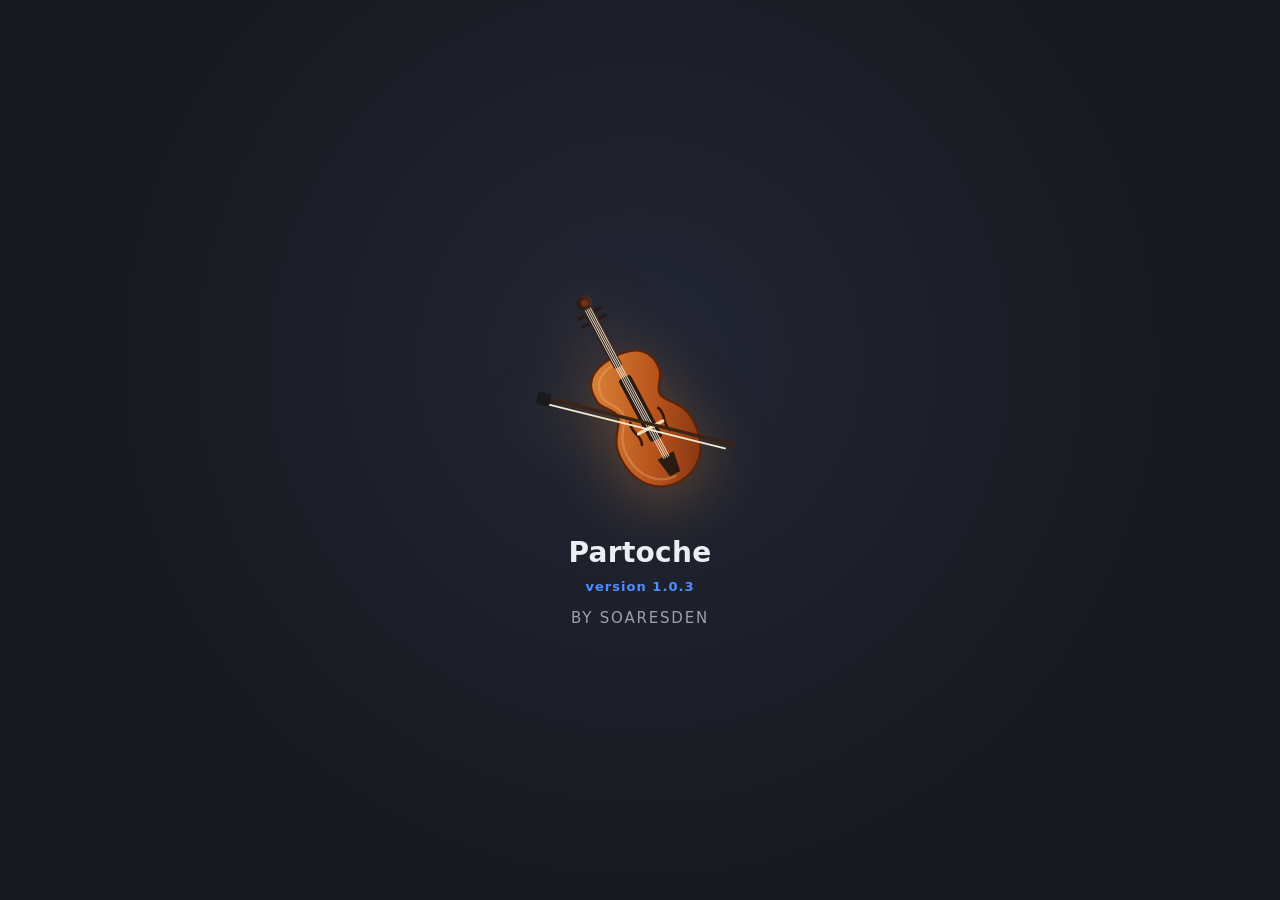
==== commit b07f11f4: "Partoche 1.0.3" ====
--- a/docs/index.html
+++ b/docs/index.html
@@ -151,6 +151,7 @@
     <button id="btnBack" class="btn icon" title="Bibliothèque"><svg class="ic"><use href="#i-back"/></svg></button>
     <span id="netState" class="netstate mute"><i></i><span></span></span>
     <div id="title" class="title"></div>
+    <span id="wTime" class="wtime" hidden title="Temps passé sur ce morceau : cette séance, et au total"></span>
     <button id="vTag" class="tag vtag t-none" title="Tag : toucher pour changer">+ Tag</button>
     <button id="btnUnder" class="btn chipbtn under" hidden title="Afficher / masquer ces annotations"><span class="udot"></span><span id="underLbl"></span></button>
     <div class="tools">
@@ -168,7 +169,6 @@
     
       <span class="sep"></span>
       <button id="btnTuner" class="btn icon" title="Accordeur"><svg class="ic"><use href="#i-fork"/></svg></button>
-      <span id="wTime" class="wtime" hidden title="Temps passé sur ce morceau : cette séance, et au total"></span>
 </div>
   </header>
 
--- a/docs/css/app.css
+++ b/docs/css/app.css
@@ -685,5 +685,6 @@
 .vmval.hot { color: #ff8a3d; }
 .volwarn { margin: 2px 0 4px; padding: 6px 10px; border-radius: 10px; background: rgba(255,138,61,.14); color: #ffb37a; font-size: 13px; }
 /* temps passé sur la partition (lecteur) */
-.wtime { flex: none; font-size: 13px; line-height: 1.2; margin-left: 4px; color: var(--muted); text-align: right; white-space: nowrap; font-variant-numeric: tabular-nums; padding: 0 4px; }
+.wtime { flex: none; font-size: 12px; line-height: 1.15; color: var(--muted); text-align: right; white-space: nowrap; font-variant-numeric: tabular-nums; padding: 0 4px; }
 .wtime b { color: var(--text); font-weight: 700; }
+@media (max-width: 760px) { .wtime .wtot { display: none; } }
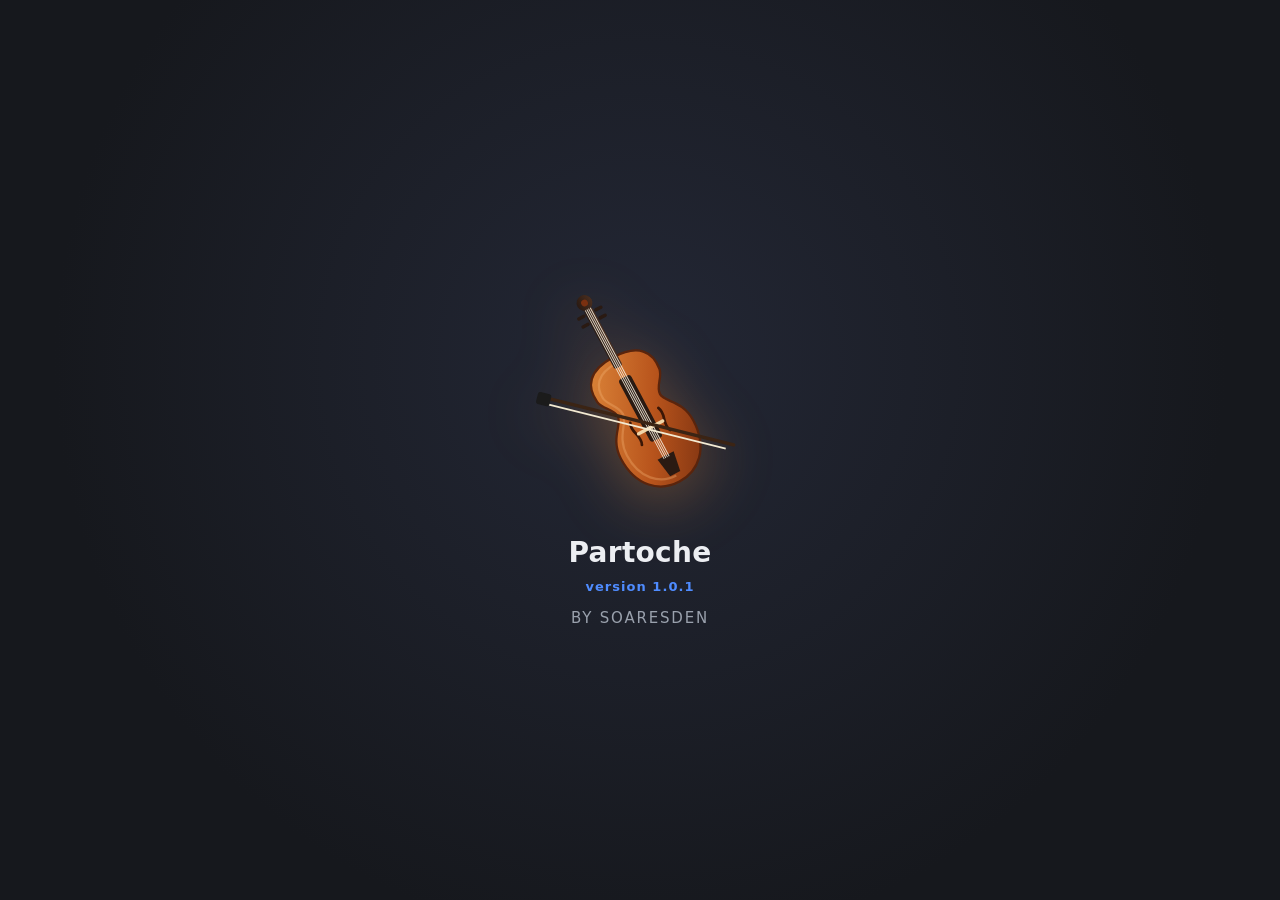
==== commit 233d62a4: "Partoche 1.0.1" ====
--- a/docs/index.html
+++ b/docs/index.html
@@ -151,7 +151,6 @@
     <button id="btnBack" class="btn icon" title="Bibliothèque"><svg class="ic"><use href="#i-back"/></svg></button>
     <span id="netState" class="netstate mute"><i></i><span></span></span>
     <div id="title" class="title"></div>
-    <span id="wTime" class="wtime" hidden title="Temps passé sur ce morceau : cette séance, et au total"></span>
     <button id="vTag" class="tag vtag t-none" title="Tag : toucher pour changer">+ Tag</button>
     <button id="btnUnder" class="btn chipbtn under" hidden title="Afficher / masquer ces annotations"><span class="udot"></span><span id="underLbl"></span></button>
     <div class="tools">
@@ -248,12 +247,6 @@
   <!-- panneau pistes -->
   <aside id="tracksPanel" class="panel">
     <div class="panel-head"><h3>Pistes</h3><button class="btn icon" data-close><svg class="ic"><use href="#i-close"/></svg></button></div>
-    <div class="volbox">
-      <div class="vmrow"><span class="vmlbl">🔊 Volume</span><input id="masterVol" type="range" min="0" max="300" step="5" list="volTicks"><b id="masterVolLbl" class="vmval">100 %</b></div>
-      <datalist id="volTicks"><option value="100"></option><option value="200"></option></datalist>
-      <p id="masterWarn" class="volwarn" hidden>⚠️ Au-delà de 100 %, le son est poussé : il peut saturer (grésiller), surtout au casque ou sur un petit haut-parleur. Baisse si ça grésille.</p>
-      <div class="vmrow" id="devVolRow" hidden><span class="vmlbl">📱 Tablette</span><input id="devVol" type="range" min="0" max="15" step="1"><b id="devVolLbl" class="vmval"></b></div>
-    </div>
     <div class="panel-sub">
       <span class="plbl"><svg class="ic sm"><use href="#i-eye"/></svg> Affichage</span>
       <button id="allShow" class="chip">Tout afficher</button>
--- a/docs/css/app.css
+++ b/docs/css/app.css
@@ -675,16 +675,3 @@
 .tutobtns a.btn { text-decoration: none; }
 .tutoframe { flex: 1; width: 100%; min-height: 0; border: 1px solid var(--line); border-radius: 12px; background: #fbf8ff; }
 @media (max-width: 1400px) { #btnTuto .lbl { display: none; } }
-
-/* volume général (panneau Pistes) */
-.volbox { padding: 6px 16px 10px; border-bottom: 1px solid var(--line); }
-.vmrow { display: flex; align-items: center; gap: 10px; min-height: 36px; }
-.vmlbl { flex: none; width: 108px; font-weight: 600; white-space: nowrap; }
-.vmrow input[type=range] { flex: 1; min-width: 0; }
-.vmval { flex: none; width: 52px; text-align: right; font-variant-numeric: tabular-nums; }
-.vmval.hot { color: #ff8a3d; }
-.volwarn { margin: 2px 0 4px; padding: 6px 10px; border-radius: 10px; background: rgba(255,138,61,.14); color: #ffb37a; font-size: 13px; }
-/* temps passé sur la partition (lecteur) */
-.wtime { flex: none; font-size: 12px; line-height: 1.15; color: var(--muted); text-align: right; white-space: nowrap; font-variant-numeric: tabular-nums; padding: 0 4px; }
-.wtime b { color: var(--text); font-weight: 700; }
-@media (max-width: 760px) { .wtime .wtot { display: none; } }
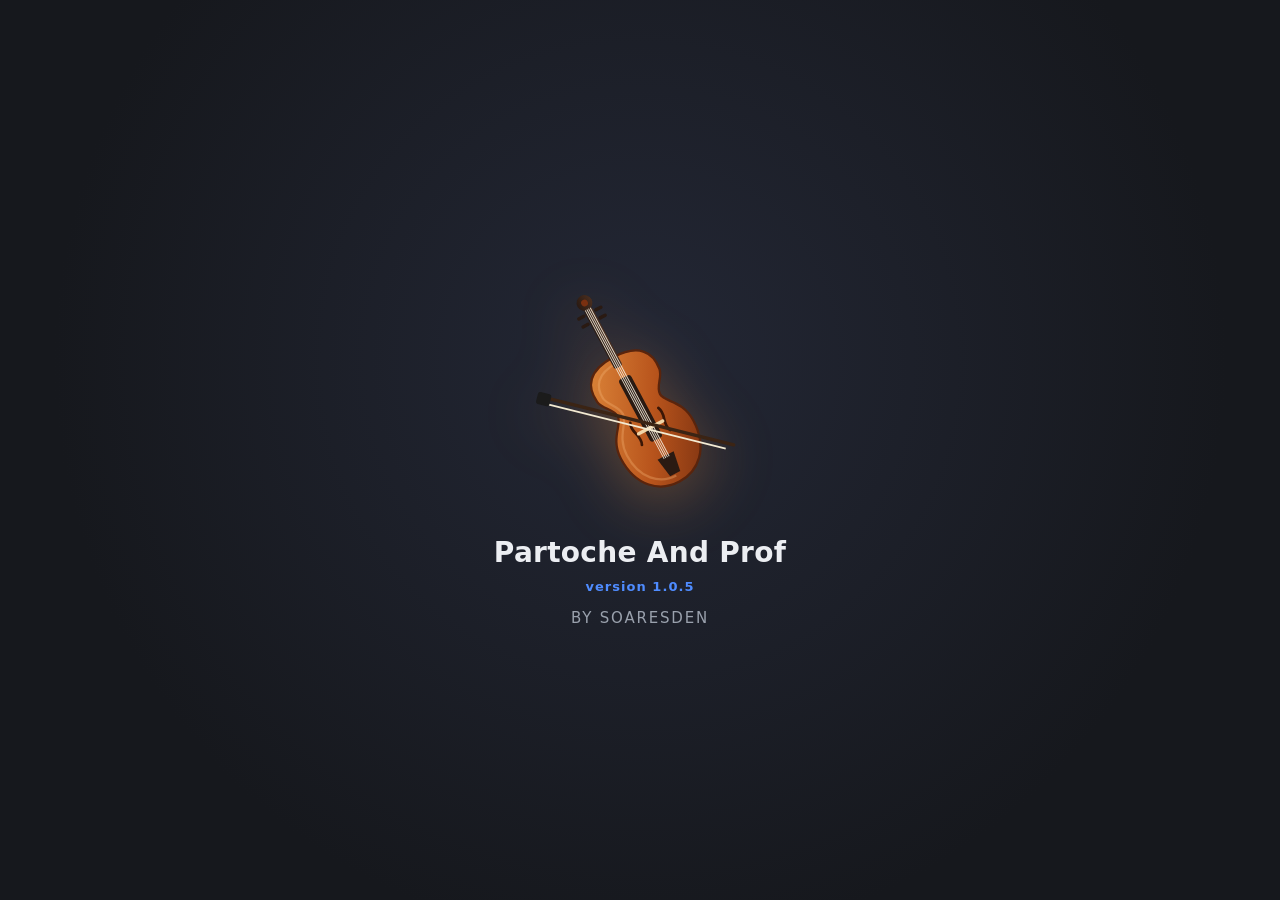
==== commit 979f1f99: "Partoche And Prof 1.0.5 Nouveau nom affiché « Partoche And Prof » (appli, page prof, guides) ; URLs," ====
--- a/docs/index.html
+++ b/docs/index.html
@@ -4,13 +4,13 @@
 <meta charset="utf-8">
 <meta name="viewport" content="width=device-width, initial-scale=1, viewport-fit=cover, user-scalable=no">
 <meta name="theme-color" content="#16181d">
-<title>Partoche</title>
+<title>Partoche And Prof</title>
 <link rel="icon" type="image/png" href="img/favicon.png">
 <link rel="apple-touch-icon" href="img/icon-192.png">
 <link rel="manifest" href="manifest.json">
 <meta name="apple-mobile-web-app-capable" content="yes">
 <meta name="mobile-web-app-capable" content="yes">
-<meta name="apple-mobile-web-app-title" content="Partoche">
+<meta name="apple-mobile-web-app-title" content="Partoche And Prof">
 <meta name="apple-mobile-web-app-status-bar-style" content="black-translucent">
 <link rel="stylesheet" href="css/app.css">
 </head>
@@ -44,7 +44,7 @@
     </svg>
     <span class="spnote n1">♪</span><span class="spnote n2">♫</span><span class="spnote n3">♬</span><span class="spnote n4">♩</span><span class="spnote n5">♪</span>
   </div>
-  <div class="spname">Partoche</div>
+  <div class="spname">Partoche And Prof</div>
   <div class="spver">version 1.0</div>
   <div class="spby">By Soaresden</div>
 </div>
@@ -95,7 +95,7 @@
 <section id="library" class="screen active">
   <div id="demoBar" class="demobar" hidden>Mode démo · partitions d'exemple et annotations fictives <button id="demoQuit" class="btn chipbtn">Quitter la démo</button></div>
   <header class="bar libbar">
-    <button class="brand" id="brandBtn" title="Options"><img class="blogo" src="img/logo.svg" alt=""><span class="bname"><span>Partoche</span><small><b id="appVer"></b> · options</small></span></button>
+    <button class="brand" id="brandBtn" title="Options"><img class="blogo" src="img/logo.svg" alt=""><span class="bname"><span>Partoche And Prof</span><small><b id="appVer"></b> · options</small></span></button>
     <span id="presLib" class="preslib" hidden><i></i><span></span></span>
     <div class="search"><svg class="ic"><use href="#i-search"/></svg><input id="q" type="search" placeholder="Rechercher une partition…" autocomplete="off"></div>
     <button id="btnStudent" class="btn student" hidden title="Choisir l'élève"><span class="udot"></span><span id="studentLbl">Élève</span><span class="caret">▾</span></button>
@@ -135,7 +135,7 @@
     <div id="empty" class="empty" hidden>
       <svg class="ic big"><use href="#i-folder"/></svg>
       <p>Choisis le dossier qui contient tes fichiers <b>.mscz</b>.</p>
-      <p class="muted">Tu peux aussi ouvrir un fichier .mscz depuis ton gestionnaire de fichiers avec Partoche.</p>
+      <p class="muted">Tu peux aussi ouvrir un fichier .mscz depuis ton gestionnaire de fichiers avec Partoche And Prof.</p>
     </div>
   </main>
   <aside id="agendaSide" class="agside" hidden>
@@ -168,6 +168,7 @@
     
       <span class="sep"></span>
       <button id="btnTuner" class="btn icon" title="Accordeur"><svg class="ic"><use href="#i-fork"/></svg></button>
+      <span id="wTime" class="wtime" hidden title="Temps passé sur ce morceau : cette séance, et au total"></span>
 </div>
   </header>
 
@@ -247,6 +248,12 @@
   <!-- panneau pistes -->
   <aside id="tracksPanel" class="panel">
     <div class="panel-head"><h3>Pistes</h3><button class="btn icon" data-close><svg class="ic"><use href="#i-close"/></svg></button></div>
+    <div class="volbox">
+      <div class="vmrow"><span class="vmlbl">🔊 Volume</span><input id="masterVol" type="range" min="0" max="300" step="5" list="volTicks"><b id="masterVolLbl" class="vmval">100 %</b></div>
+      <datalist id="volTicks"><option value="100"></option><option value="200"></option></datalist>
+      <p id="masterWarn" class="volwarn" hidden>⚠️ Au-delà de 100 %, le son est poussé : il peut saturer (grésiller), surtout au casque ou sur un petit haut-parleur. Baisse si ça grésille.</p>
+      <div class="vmrow" id="devVolRow" hidden><span class="vmlbl">📱 Tablette</span><input id="devVol" type="range" min="0" max="15" step="1"><b id="devVolLbl" class="vmval"></b></div>
+    </div>
     <div class="panel-sub">
       <span class="plbl"><svg class="ic sm"><use href="#i-eye"/></svg> Affichage</span>
       <button id="allShow" class="chip">Tout afficher</button>
@@ -323,7 +330,7 @@
       <div class="btns"><button class="btn chipbtn" id="setPickSave">Choisir…</button><button class="btn chipbtn" id="setResetSave">Par défaut</button></div>
     </div>
     </details>
-    <div id="cloudWarn" class="warn" hidden>⚠ Ce dossier de sauvegarde est sur <b>pCloud</b> : le connecteur Android de pCloud crée des copies « conflicted ». Choisis plutôt un <b>dossier de la tablette</b> (par ex. <i>Documents/Partoche</i> — tu peux le créer depuis le sélecteur), puis synchronise-le avec pCloud grâce à une appli de synchro (par ex. <i>Autosync for pCloud</i>, en synchro dans les deux sens). Toutes tes annotations y seront recopiées automatiquement.</div>
+    <div id="cloudWarn" class="warn" hidden>⚠ Ce dossier de sauvegarde est sur <b>pCloud</b> : le connecteur Android de pCloud crée des copies « conflicted ». Choisis plutôt un <b>dossier de la tablette</b> (par ex. <i>Documents/Partoche And Prof</i> — tu peux le créer depuis le sélecteur), puis synchronise-le avec pCloud grâce à une appli de synchro (par ex. <i>Autosync for pCloud</i>, en synchro dans les deux sens). Toutes tes annotations y seront recopiées automatiquement.</div>
     <div class="muted small" id="setWebNote" hidden>Le choix des dossiers est disponible dans l'appli Android. Ici, les données restent dans le navigateur.</div>
 
     <div id="shareSec">
@@ -360,7 +367,7 @@
     <pre id="logView" class="logview" hidden></pre>
     <h4>À propos</h4>
     <div class="muted small credits">
-      Partoche — logiciel libre (licence GNU GPL v3), par Soaresden.<br>
+      Partoche And Prof — logiciel libre (licence GNU GPL v3), par Soaresden.<br>
       Rendu des partitions : <b>webmscore</b> (moteur libre de MuseScore), GPL v3.<br>
       Sons : banque <b>FluidR3 GM</b> (Frank Wen, licence CC BY 3.0) via midi-js-soundfonts (B. Gleitz).<br>
       Partitions de démo : œuvres du domaine public.<br>
@@ -375,7 +382,7 @@
 <div id="onboard" class="dlg onboard" hidden>
   <div class="dlg-card big">
     <div class="obhead"><img class="oblogo" src="img/logo.svg" alt="">
-      <div><h2>Bienvenue dans Partoche</h2><div class="muted">Tes partitions MuseScore sur tablette : lecture, pistes, annotations, et le lien avec ton prof.</div></div></div>
+      <div><h2>Bienvenue dans Partoche And Prof</h2><div class="muted">Tes partitions MuseScore sur tablette : lecture, pistes, annotations, et le lien avec ton prof.</div></div></div>
     <h4>Tu es…</h4>
     <div class="obroles">
       <button data-role="eleve"><span class="obic">🎻</span><b>Élève / musicien</b><small>Je lis et j'annote mes partitions, et je les partage avec mon prof</small></button>
@@ -405,7 +412,7 @@
     </section>
 
     <section data-step="pc" hidden>
-      <p class="wizlead">Connecte ton compte <b>pCloud</b> : Partoche y lit tes partitions et y range tes annotations, directement.</p>
+      <p class="wizlead">Connecte ton compte <b>pCloud</b> : Partoche And Prof y lit tes partitions et y range tes annotations, directement.</p>
       <button id="pcWeb" class="btn primary pcweb">🌐 Me connecter sur le site pCloud<small>Google, Apple, double authentification… tout marche</small></button>
       <p class="muted small pcor">ou avec ton email et ton mot de passe pCloud :</p>
       <label class="wizf">Email<input id="pcEmail" class="txt" type="email" autocomplete="username" placeholder="toi@exemple.fr"></label>
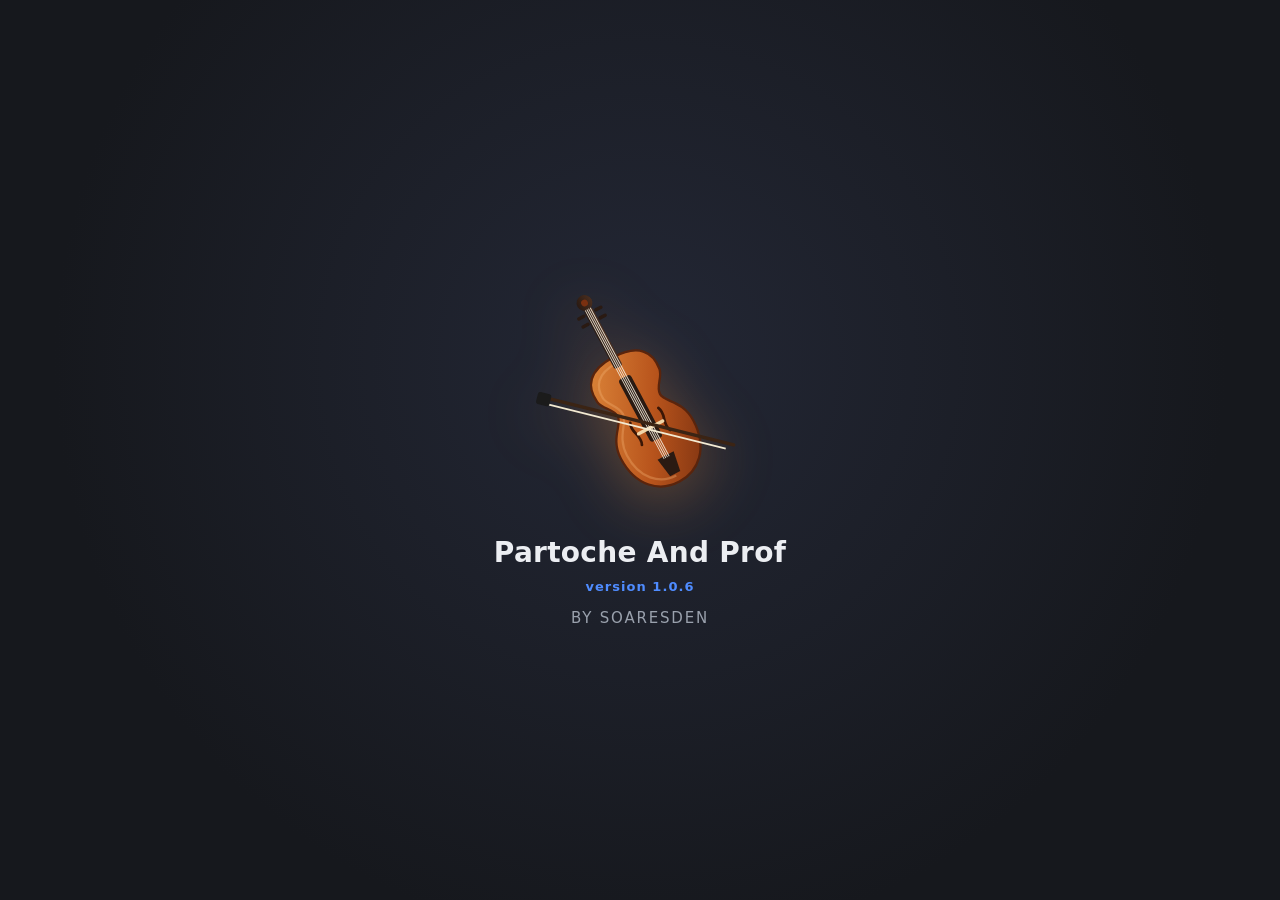
==== commit f77a98c3: "Partoche And Prof 1.0.6 - Annotations : recalées sur leur mesure quand on affiche / cache des pistes" ====
--- a/docs/index.html
+++ b/docs/index.html
@@ -99,6 +99,7 @@
     <span id="presLib" class="preslib" hidden><i></i><span></span></span>
     <div class="search"><svg class="ic"><use href="#i-search"/></svg><input id="q" type="search" placeholder="Rechercher une partition…" autocomplete="off"></div>
     <button id="btnStudent" class="btn student" hidden title="Choisir l'élève"><span class="udot"></span><span id="studentLbl">Élève</span><span class="caret">▾</span></button>
+    <label id="btnSendScore" class="btn hbtn" hidden title="Envoyer une partition à mon élève"><span>📤</span><span class="lbl">Envoyer une partition</span><input id="sendFile" type="file" accept=".mscz,.mscx" multiple hidden></label>
     <div class="hgroup">
       <button id="btnAgenda" class="btn hbtn" title="Cours et agenda"><span>📅</span><span class="lbl teacheronly">Mon agenda</span><span class="lbl eleveonly">Mes cours</span><i id="agendaCount" class="pcount warn" hidden></i></button>
       <button id="btnAsks" class="btn hbtn" hidden title="Demandes d'avis"><span>💬</span><span class="lbl teacheronly">Demandes</span><i id="asksCount" class="pcount warn" hidden></i></button>
@@ -174,6 +175,7 @@
 
   <div id="inkbar" class="inkbar" hidden>
     <button id="btnTool" class="btn tooltrig" title="Outil et épaisseur"><svg class="ic" id="toolSvg"><use id="toolIcon" href="#i-pen"/></svg><span id="toolEmo" class="emo" hidden></span><i id="toolDot"></i><span class="caret">▾</span></button>
+    <div id="favs" class="favs" title="Tes outils les plus utilisés"></div>
     <span class="sep"></span>
     <div id="swatches" class="swatches"></div>
     <span class="sep"></span>
@@ -337,6 +339,7 @@
     <h4>Partage avec mon prof</h4>
     <div class="muted small" style="margin-bottom:6px">Ton prof voit tes partitions et t'envoie ses annotations : elles s'affichent dans leurs couleurs, avec une bulle à son nom, et tu peux les masquer. <a href="#" id="shHelp">Comment faire ?</a></div>
     <div class="setrow"><div><b>Liens pour ton prof</b><div class="muted">Créés en un clic avec ton compte pCloud</div></div><button class="btn chipbtn primary" id="shWizard">Partager avec mon prof</button></div>
+    <div class="setrow"><div><b>Activité de mon prof</b><div class="muted">Quand il ouvre ta page, tes partitions, ses annotations</div></div><button class="btn chipbtn" id="actOpen">👀 Voir</button></div>
     <details class="advdirs"><summary class="muted small">Saisir un lien à la main</summary>
     <div class="setrow"><div><b>Ton lien de partage pCloud</b><div class="muted">Le dossier qui contient tes partitions et tes annotations</div></div><input id="shLink" class="txt" placeholder="https://e.pcloud.link/publink/show?code=…"></div>
     <div class="setrow"><div><b>Mot de passe du lien</b></div><input id="shPwd" class="txt" type="password" autocomplete="off"></div>
@@ -501,6 +504,7 @@
       <div class="setrow"><div><b>Lien de dépôt</b><div class="muted">Lien « Demander des fichiers » de l'élève, pour lui envoyer tes annotations et des partitions</div></div><input id="stUpload" class="txt" placeholder="https://e.pcloud.link/puplink/show?code=…"></div>
       <div class="dlg-btns"><button id="stCancelEdit" class="btn">Annuler</button><button id="stSave" class="btn primary">Ajouter</button></div>
       <p class="muted small">Ces liens, c'est ton élève qui te les donne : son appli les crée et prépare le message (Options → Partager avec mon prof).</p>
+      <p class="muted small">Ton élève voit tes visites sur sa page (heure, partitions ouvertes, annotations envoyées), comme tu vois son temps de travail.</p>
     </div>
   </div>
 </div>
@@ -525,6 +529,13 @@
     <h3 id="newTitle">Nouvelle partition</h3>
     <div id="newList" class="newlist"></div>
     <div class="dlg-btns"><button id="newClose" class="btn">Plus tard</button></div>
+  </div>
+</div>
+
+<div id="actDlg" class="dlg" hidden>
+  <div class="dlg-card big">
+    <div class="panel-head"><h3 id="actTitle">👀 Activité de mon prof</h3><button class="btn icon" id="actClose"><svg class="ic"><use href="#i-close"/></svg></button></div>
+    <div id="actBody"></div>
   </div>
 </div>
 
@@ -583,6 +594,7 @@
     <textarea id="hwText" rows="4" placeholder="Ex. Mesures 12 à 24 lentement, travailler le détaché, gammes de ré majeur…"></textarea>
     <h4>Partitions à travailler</h4>
     <div id="hwScores" class="hwpicks"></div>
+    <select id="hwAdd" class="txt hwadd" hidden></select>
     <div class="dlg-btns"><button id="hwCancel" class="btn">Annuler</button><button id="hwOk" class="btn primary">Envoyer à l'élève</button></div>
   </div>
 </div>
--- a/docs/css/app.css
+++ b/docs/css/app.css
@@ -106,6 +106,15 @@
 .inkbar { position: absolute; top: calc(var(--bar-h) + 10px + env(safe-area-inset-top)); left: 50%; transform: translateX(-50%); z-index: 20; display: flex; align-items: center; gap: 4px; padding: 6px 8px; background: var(--panel); border: 1px solid var(--line); border-radius: 14px; box-shadow: 0 8px 30px rgba(0,0,0,.45); max-width: calc(100% - 16px); overflow-x: auto; }
 .swatch { width: 30px; height: 30px; border-radius: 50%; border: 3px solid transparent; background: var(--c); margin: 0 2px; cursor: pointer; flex: none; }
 .swatch.on { border-color: #fff; }
+/* barre d'annotation plus grande + raccourcis (outils / formes / emojis les plus utilisés) */
+.inkbar { gap: 6px; padding: 8px 10px; border-radius: 16px; }
+.inkbar .btn { height: 50px; min-width: 50px; }
+.inkbar .btn .ic { width: 26px; height: 26px; }
+.inkbar .swatch { width: 36px; height: 36px; }
+.favs { display: flex; align-items: center; gap: 4px; }
+.favs .fav { padding: 0 6px; border: 2px solid transparent; }
+.favs .fav.on { background: var(--panel2); border-color: var(--accent); }
+.favs .fav .emo { font-size: 26px; line-height: 1; }
 .swatches { display: flex; align-items: center; }
 .swatches.editing .swatch { position: relative; animation: wig .25s ease-in-out infinite alternate; }
 .swatches.editing .swatch::after { content: "×"; position: absolute; top: -8px; right: -8px; width: 18px; height: 18px; border-radius: 50%; background: var(--danger); color: #fff; font: 700 13px/18px system-ui; text-align: center; }
@@ -118,7 +127,9 @@
 .tsel .rot::before { content: "⟳"; }
 .tsel .del { right: -16px; top: -16px; background: var(--danger); }
 .tsel .edit { left: -16px; top: -16px; }
-.dlg { position: fixed; inset: 0; z-index: 90; background: rgba(0,0,0,.45); display: flex; align-items: flex-start; justify-content: center; padding-top: 12vh; }
+.dlg { position: fixed; inset: 0; z-index: 90; background: rgba(0,0,0,.45); display: flex; align-items: flex-start; justify-content: center; padding: min(12vh, 90px) 8px calc(24px + env(safe-area-inset-bottom)); overflow-y: auto; overscroll-behavior: contain; -webkit-overflow-scrolling: touch; }
+/* iPad / Safari : 100vh compte la barre d'outils (boutons sous l'écran) ; la fenêtre défile et dvh = hauteur vraiment visible */
+.dlg > .dlg-card { flex: none; }
 .dlg-card { width: min(460px, 92vw); background: var(--panel); border: 1px solid var(--line); border-radius: 16px; padding: 16px; box-shadow: 0 20px 60px rgba(0,0,0,.5); }
 .dlg-card h3 { margin: 0 0 10px; font-size: 16px; }
 .dlg-card textarea { width: 100%; background: var(--bg); color: var(--text); border: 1px solid var(--line); border-radius: 10px; padding: 10px; font: 16px/1.4 system-ui, sans-serif; resize: vertical; outline: none; }
@@ -196,6 +207,7 @@
 /* options */
 .dlg.settings { align-items: center; padding: 16px; z-index: 80; }
 .dlg-card.big { width: min(640px, 100%); max-height: calc(100vh - 32px); overflow-y: auto; padding: 8px 18px 18px; }
+.dlg-card.big { max-height: calc(100dvh - 32px); }
 .dlg-card.big .panel-head { padding: 8px 0; }
 .dlg-card h4 { margin: 18px 0 6px; font-size: 12px; text-transform: uppercase; letter-spacing: .06em; color: var(--muted); }
 .setrow { display: flex; align-items: center; justify-content: space-between; gap: 14px; padding: 10px 0; border-bottom: 1px solid var(--line); }
@@ -542,6 +554,7 @@
 .dlg-card.big.agcard { width: min(1180px, 100%); }
 .agnav { display: flex; align-items: center; gap: 6px; flex-wrap: wrap; } #agRange { min-width: 150px; text-align: center; font-weight: 600; }
 .aggrid { overflow: auto; max-height: calc(100vh - 220px); border: 1px solid var(--line); border-radius: 12px; }
+.aggrid { max-height: calc(100dvh - 220px); }
 .aghead { display: grid; grid-template-columns: 52px repeat(7, minmax(90px, 1fr)); position: sticky; top: 0; z-index: 2; background: var(--panel); border-bottom: 1px solid var(--line); }
 .aghead span { padding: 8px 4px; text-align: center; font-size: 12px; color: var(--muted); text-transform: capitalize; }
 .aghead span b { display: block; font-size: 18px; color: var(--text); }
@@ -569,6 +582,8 @@
 .hwchip { padding: 6px 10px; border-radius: 999px; background: var(--bg); border: 1px solid var(--line); cursor: pointer; font-size: 13px; }
 .hwpick { padding: 6px 10px; border-radius: 999px; background: var(--bg); border: 1px solid var(--line); color: inherit; font: inherit; font-size: 13px; cursor: pointer; }
 .hwpick.on { background: var(--accent); border-color: var(--accent); color: #fff; }
+.hwpick b { margin-left: 4px; opacity: .8; }
+.hwadd { width: 100%; margin-top: 10px; padding: 10px; font: 15px system-ui, sans-serif; background: var(--bg); color: var(--text); border: 1px solid var(--line); border-radius: 10px; }
 .hsbody { text-align: left; }
 .livebar { flex: none; display: flex; align-items: center; justify-content: center; gap: 12px; padding: 8px 12px; background: linear-gradient(90deg, #2fa36b, #2f7de1); color: #fff; font-weight: 600; }
 
@@ -669,9 +684,29 @@
 
 /* tuto élève (prof) */
 .dlg-card.big.tutocard { width: min(980px, 100%); height: calc(100vh - 32px); display: flex; flex-direction: column; overflow: hidden; }
+.dlg-card.big.tutocard { height: calc(100dvh - 32px); }
 .tutobar { display: flex; flex-wrap: wrap; align-items: center; gap: 8px 14px; padding: 0 0 10px; }
 .tutobar p { margin: 0; flex: 1 1 260px; }
 .tutobtns { display: flex; flex-wrap: wrap; gap: 6px; }
 .tutobtns a.btn { text-decoration: none; }
 .tutoframe { flex: 1; width: 100%; min-height: 0; border: 1px solid var(--line); border-radius: 12px; background: #fbf8ff; }
 @media (max-width: 1400px) { #btnTuto .lbl { display: none; } }
+
+/* volume général (panneau Pistes) */
+.volbox { padding: 6px 16px 10px; border-bottom: 1px solid var(--line); }
+.vmrow { display: flex; align-items: center; gap: 10px; min-height: 36px; }
+.vmlbl { flex: none; width: 108px; font-weight: 600; white-space: nowrap; }
+.vmrow input[type=range] { flex: 1; min-width: 0; }
+.vmval { flex: none; width: 52px; text-align: right; font-variant-numeric: tabular-nums; }
+.vmval.hot { color: #ff8a3d; }
+.volwarn { margin: 2px 0 4px; padding: 6px 10px; border-radius: 10px; background: rgba(255,138,61,.14); color: #ffb37a; font-size: 13px; }
+/* temps passé sur la partition (lecteur) */
+.wtime { flex: none; font-size: 13px; line-height: 1.2; margin-left: 4px; color: var(--muted); text-align: right; white-space: nowrap; font-variant-numeric: tabular-nums; padding: 0 4px; }
+.wtime b { color: var(--text); font-weight: 700; }
+/* activité du prof (appli de l'élève) */
+.actsum { display: grid; grid-template-columns: repeat(3, 1fr); gap: 8px; margin: 8px 0 4px; }
+.actsum > div { background: var(--bg); border: 1px solid var(--line); border-radius: 12px; padding: 10px; text-align: center; }
+.actsum b { display: block; font-size: 18px; }
+.actsum span { font-size: 12px; color: var(--muted); }
+.actrow { padding: 8px 0; border-bottom: 1px solid var(--line); display: grid; gap: 4px; }
+.actlive { color: #3ecf6e; font-weight: 600; }
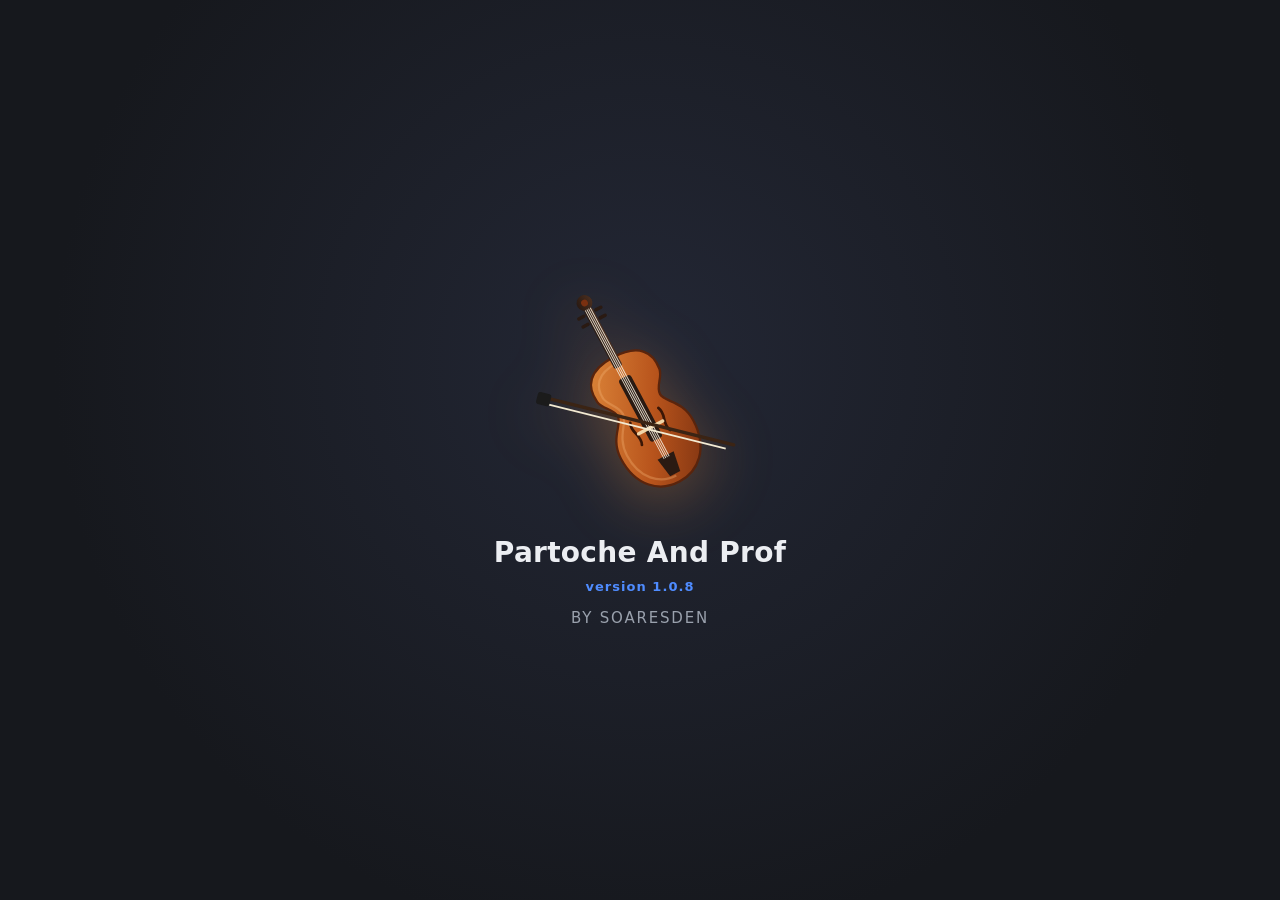
==== commit c94de1b7: "Partoche And Prof 1.0.8 : annotations simples et légères, lecture fluide - un seul bouton « Annotati" ====
--- a/docs/index.html
+++ b/docs/index.html
@@ -153,7 +153,7 @@
     <span id="netState" class="netstate mute"><i></i><span></span></span>
     <div id="title" class="title"></div>
     <button id="vTag" class="tag vtag t-none" title="Tag : toucher pour changer">+ Tag</button>
-    <button id="btnUnder" class="btn chipbtn under" hidden title="Afficher / masquer ces annotations"><span class="udot"></span><span id="underLbl"></span></button>
+    <button id="btnUnder" class="btn chipbtn under" hidden title="Afficher / masquer les annotations"><span class="eye">✍️</span><span id="underLbl">Annotations</span></button>
     <div class="tools">
       <div class="seg mode" id="modeSeg">
         <button data-m="hand" class="on" title="Mode main : défiler, toucher une mesure"><svg class="ic"><use href="#i-hand"/></svg><span class="lbl">Main</span></button>
@@ -504,7 +504,6 @@
       <div class="setrow"><div><b>Lien de dépôt</b><div class="muted">Lien « Demander des fichiers » de l'élève, pour lui envoyer tes annotations et des partitions</div></div><input id="stUpload" class="txt" placeholder="https://e.pcloud.link/puplink/show?code=…"></div>
       <div class="dlg-btns"><button id="stCancelEdit" class="btn">Annuler</button><button id="stSave" class="btn primary">Ajouter</button></div>
       <p class="muted small">Ces liens, c'est ton élève qui te les donne : son appli les crée et prépare le message (Options → Partager avec mon prof).</p>
-      <p class="muted small">Ton élève voit tes visites sur sa page (heure, partitions ouvertes, annotations envoyées), comme tu vois son temps de travail.</p>
     </div>
   </div>
 </div>
--- a/docs/css/app.css
+++ b/docs/css/app.css
@@ -710,3 +710,10 @@
 .actsum span { font-size: 12px; color: var(--muted); }
 .actrow { padding: 8px 0; border-bottom: 1px solid var(--line); display: grid; gap: 4px; }
 .actlive { color: #3ecf6e; font-weight: 600; }
+/* barre de la partition : largeur fixe pour les étiquettes qui changent toutes les secondes (« en direct », « modifié il y a… »),
+   sinon la barre passe sur 2 lignes et la partition saute */
+.vbar .netstate { width: 170px; flex: none; overflow: hidden; }
+.vbar .netstate span { overflow: hidden; text-overflow: ellipsis; }
+.vbar .btn.under { flex: none; overflow: hidden; }
+.btn.under.off { opacity: .55; } .btn.under.off #underLbl { text-decoration: line-through; }
+.vbar #underLbl { overflow: hidden; text-overflow: ellipsis; white-space: nowrap; min-width: 0; }
